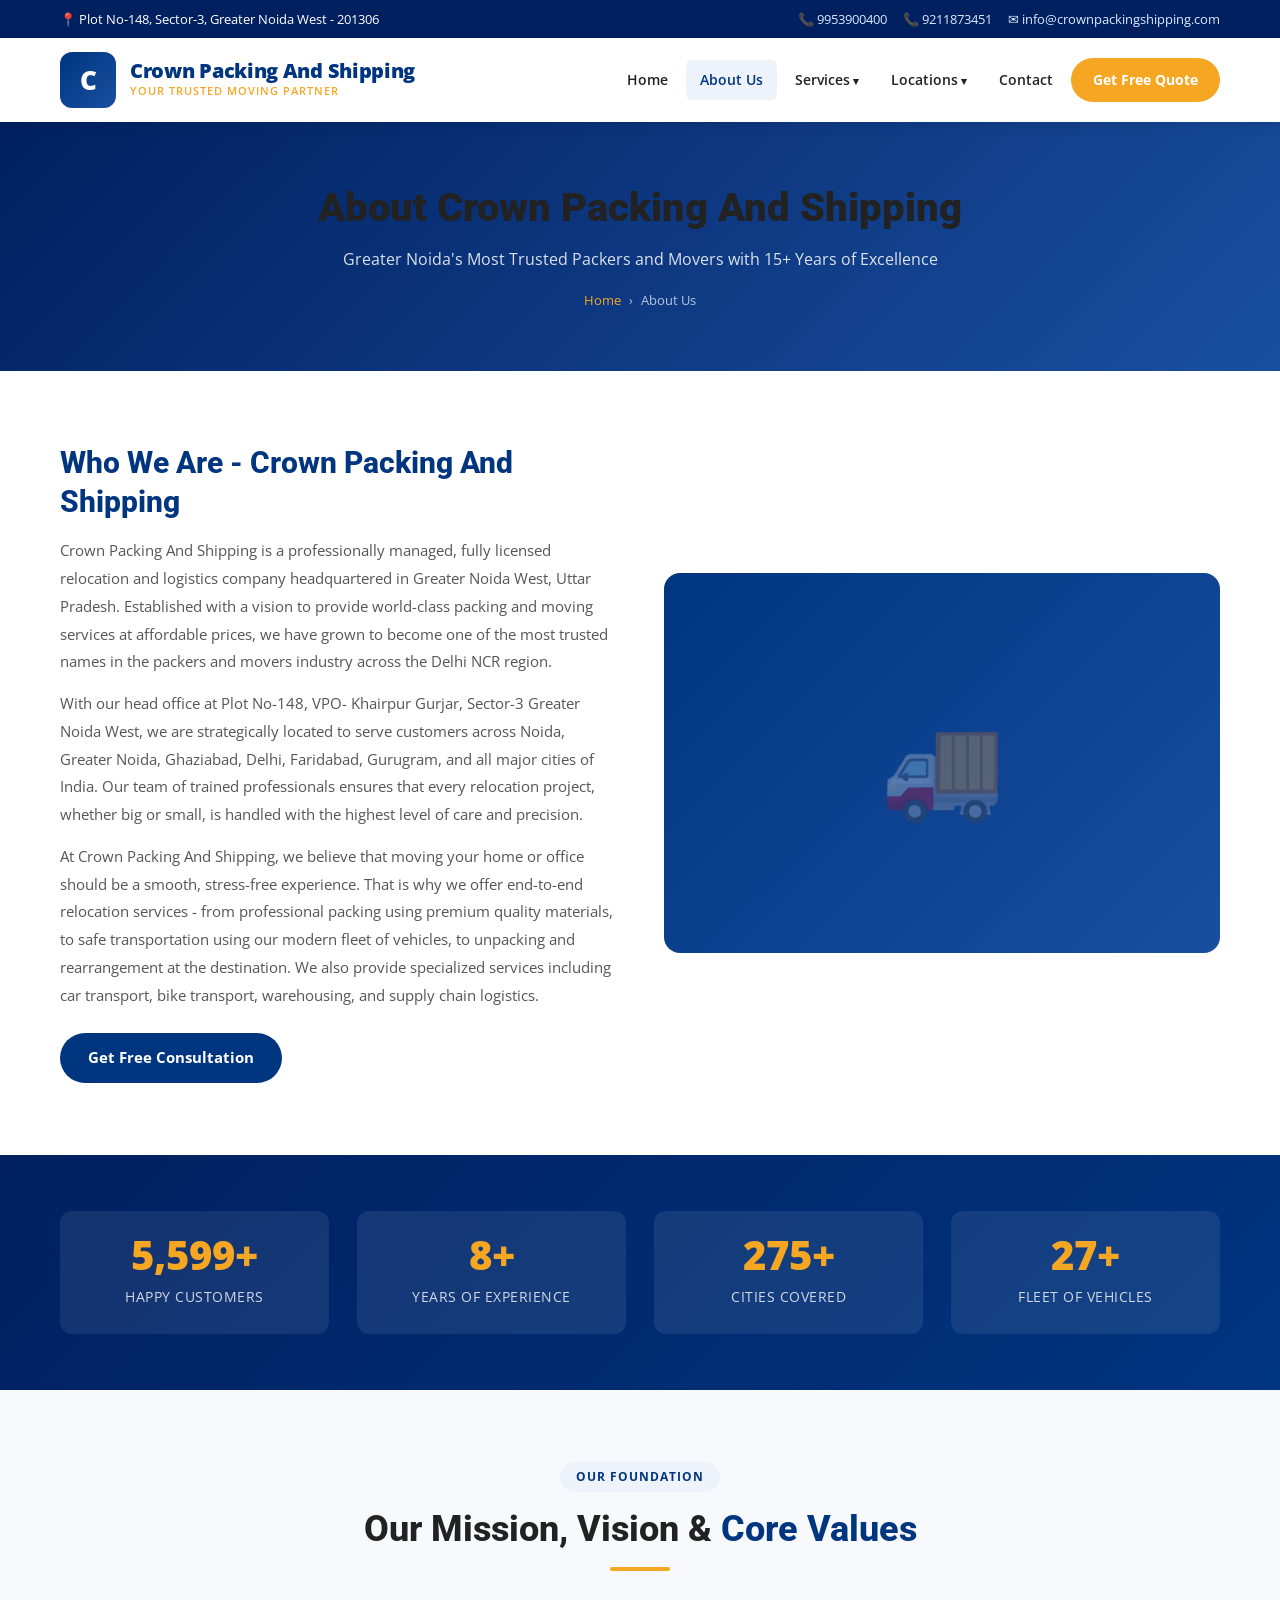
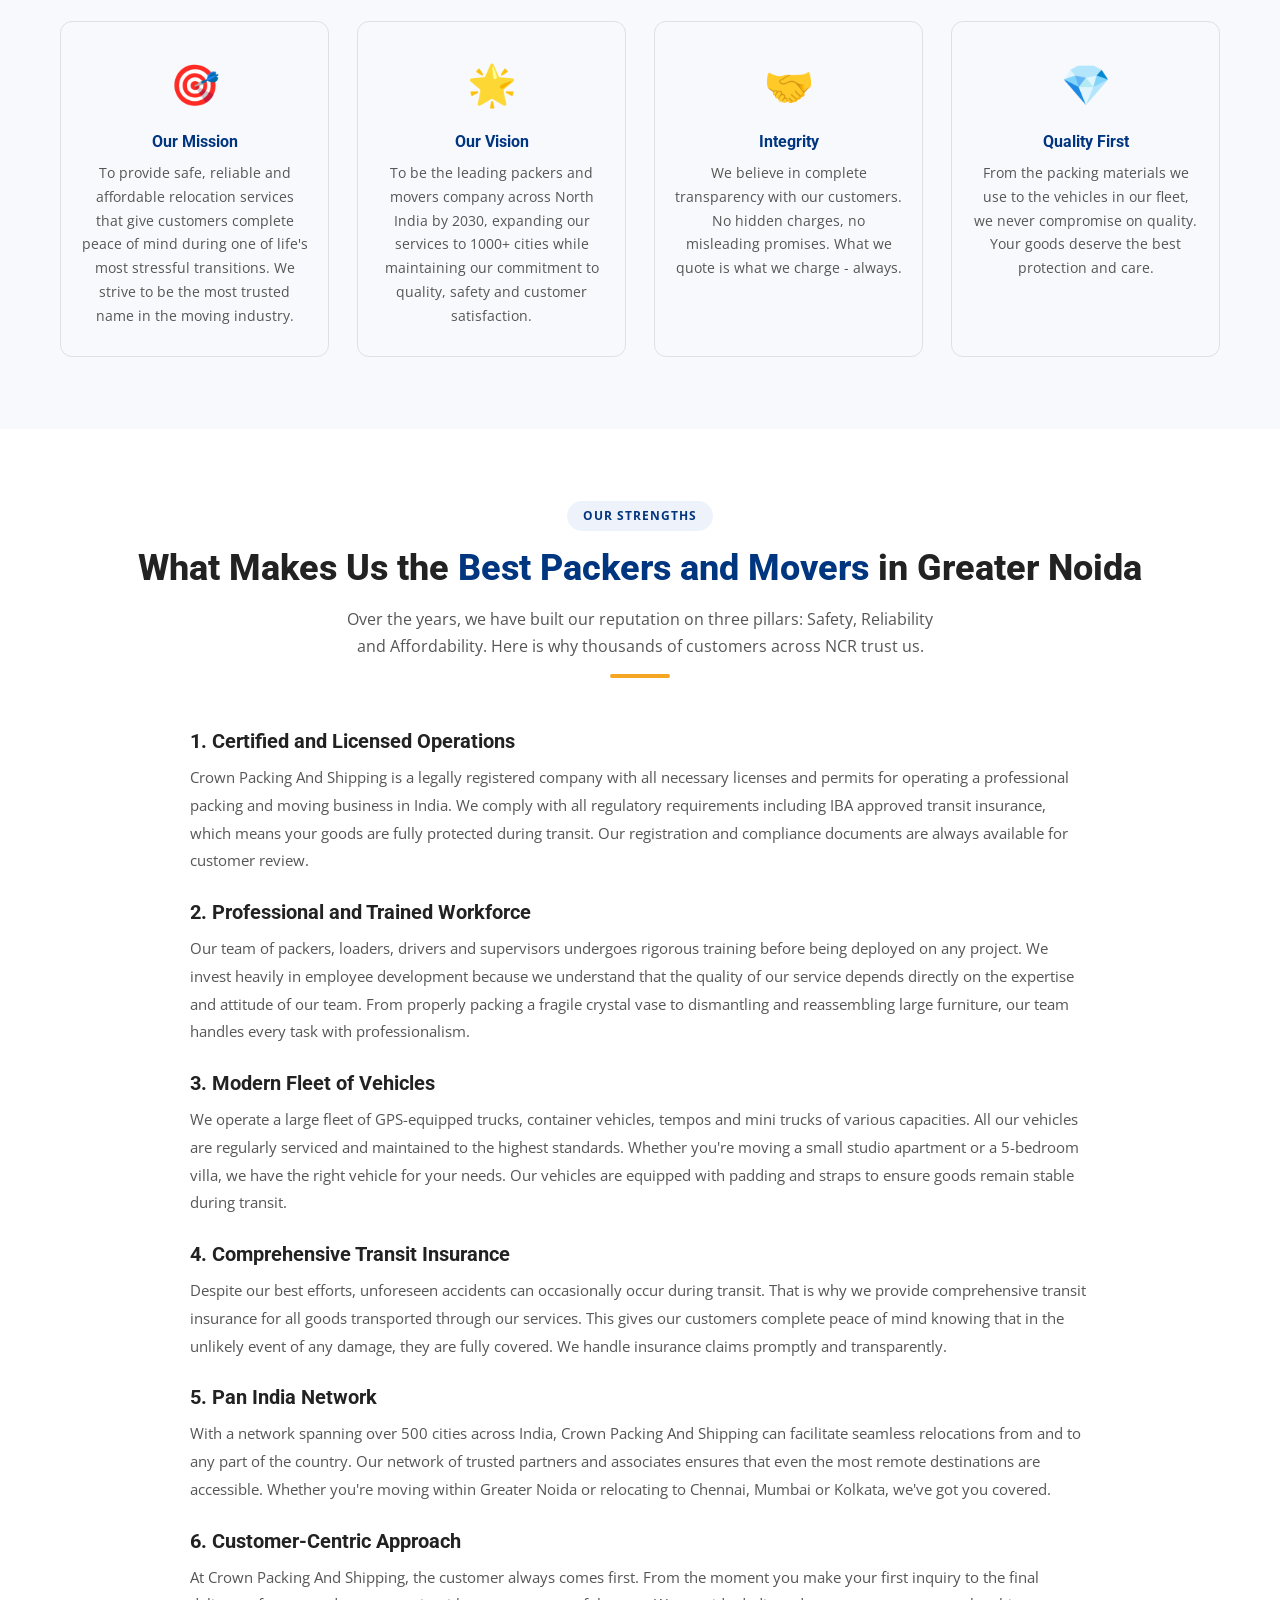
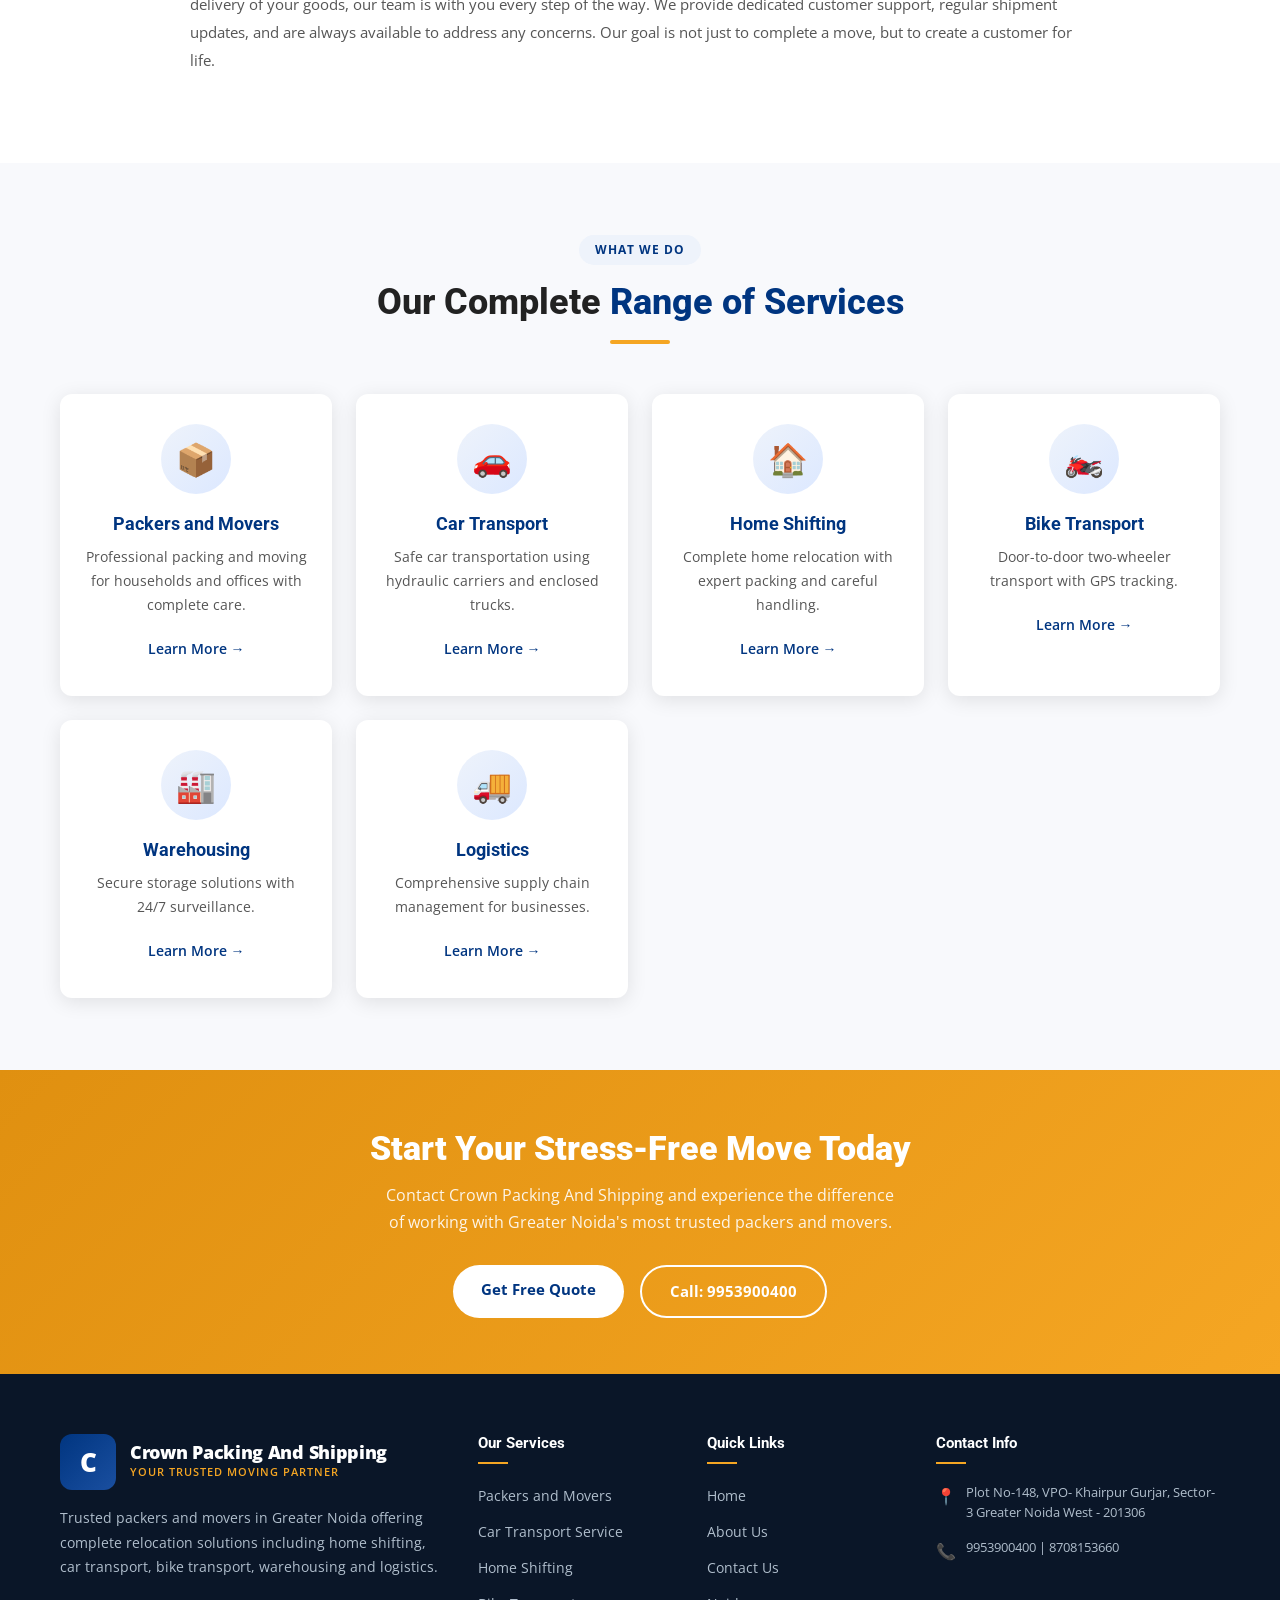
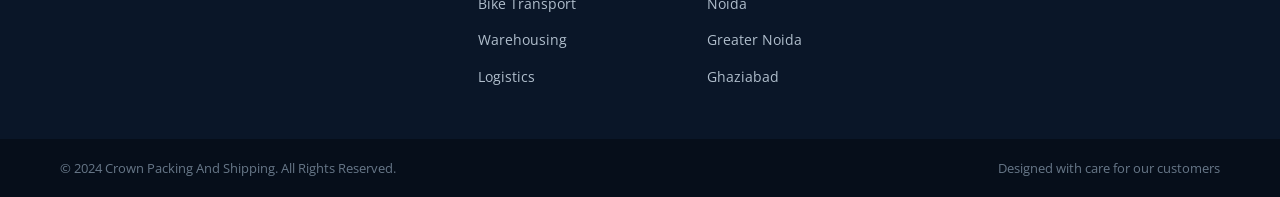
==== about.html @ 4242abc7 "Initial commit: Crown Packing And Shipping website Added complete website with 15 pages including: -" ====
<!DOCTYPE html>
<html lang="en">
<head>
  <meta charset="UTF-8">
  <meta name="viewport" content="width=device-width, initial-scale=1.0">
  <title>About Us | Crown Packing And Shipping - Trusted Packers & Movers Greater Noida</title>
  <meta name="description" content="Learn about Crown Packing And Shipping - a trusted packers and movers company based in Greater Noida West with 15+ years of experience in relocation services.">
  <meta name="keywords" content="about Crown Packing Shipping, packers movers Greater Noida, reliable movers, trusted shifting company">
  <meta name="robots" content="index, follow">
  <link rel="canonical" href="https://crownpackingshipping.com/about.html">
  <link rel="stylesheet" href="css/style.css">
</head>
<body>

  <div class="top-bar">
    <div class="container">
      <div class="top-bar-left">
        <span class="loc-icon">Plot No-148, Sector-3, Greater Noida West - 201306</span>
      </div>
      <div class="top-bar-right">
        <a href="tel:9953900400" class="phone-icon">9953900400</a>
        <a href="tel:9211873451" class="phone-icon">9211873451</a>
        <a href="mailto:info@crownpackingshipping.com" class="mail-icon">info@crownpackingshipping.com</a>
      </div>
    </div>
  </div>

  <header class="site-header">
    <div class="container">
      <div class="header-inner">
        <a href="index.html" class="logo">
          <div class="logo-icon">C</div>
          <div class="logo-text">
            <div class="company-name">Crown Packing And Shipping</div>
            <div class="tagline">Your Trusted Moving Partner</div>
          </div>
        </a>
        <nav class="main-nav" aria-label="Main Navigation">
          <ul>
            <li><a href="index.html">Home</a></li>
            <li><a href="about.html" class="active">About Us</a></li>
            <li class="has-dropdown">
              <a href="#">Services</a>
              <ul class="dropdown">
                <li><a href="services/packers-and-movers.html">Packers and Movers</a></li>
                <li><a href="services/car-transport.html">Car Transport Service</a></li>
                <li><a href="services/home-shifting.html">Home Shifting Services</a></li>
                <li><a href="services/bike-transport.html">Bike Transport Service</a></li>
                <li><a href="services/warehousing.html">Warehousing Services</a></li>
                <li><a href="services/logistics.html">Logistics Services</a></li>
              </ul>
            </li>
            <li class="has-dropdown">
              <a href="#">Locations</a>
              <ul class="dropdown">
                <li><a href="locations/packers-movers-noida.html">Packers Movers Noida</a></li>
                <li><a href="locations/packers-movers-greater-noida.html">Packers Movers Greater Noida</a></li>
                <li><a href="locations/packers-movers-noida-extension.html">Packers Movers Noida Extension</a></li>
                <li><a href="locations/packers-movers-sector-62.html">Packers Movers Sector 62</a></li>
                <li><a href="locations/packers-movers-indirapuram.html">Packers Movers Indirapuram</a></li>
                <li><a href="locations/packers-movers-ghaziabad.html">Packers Movers Ghaziabad</a></li>
              </ul>
            </li>
            <li><a href="contact.html">Contact</a></li>
            <li><a href="contact.html" class="btn-cta">Get Free Quote</a></li>
          </ul>
        </nav>
        <div class="hamburger"><span></span><span></span><span></span></div>
      </div>
    </div>
  </header>

  <div class="page-banner">
    <div class="container">
      <h1>About Crown Packing And Shipping</h1>
      <p>Greater Noida's Most Trusted Packers and Movers with 15+ Years of Excellence</p>
      <div class="breadcrumb">
        <a href="index.html">Home</a>
        <span>About Us</span>
      </div>
    </div>
  </div>

  <!-- About Intro -->
  <section style="background:#fff;">
    <div class="container">
      <div class="about-intro">
        <div class="about-text">
          <h2>Who We Are - Crown Packing And Shipping</h2>
          <p>Crown Packing And Shipping is a professionally managed, fully licensed relocation and logistics company headquartered in Greater Noida West, Uttar Pradesh. Established with a vision to provide world-class packing and moving services at affordable prices, we have grown to become one of the most trusted names in the packers and movers industry across the Delhi NCR region.</p>
          <p>With our head office at Plot No-148, VPO- Khairpur Gurjar, Sector-3 Greater Noida West, we are strategically located to serve customers across Noida, Greater Noida, Ghaziabad, Delhi, Faridabad, Gurugram, and all major cities of India. Our team of trained professionals ensures that every relocation project, whether big or small, is handled with the highest level of care and precision.</p>
          <p>At Crown Packing And Shipping, we believe that moving your home or office should be a smooth, stress-free experience. That is why we offer end-to-end relocation services - from professional packing using premium quality materials, to safe transportation using our modern fleet of vehicles, to unpacking and rearrangement at the destination. We also provide specialized services including car transport, bike transport, warehousing, and supply chain logistics.</p>
          <a href="contact.html" class="btn btn-primary" style="display:inline-block;margin-top:10px;">Get Free Consultation</a>
        </div>
        <div class="about-image">🚚</div>
      </div>
    </div>
  </section>

  <!-- Counters -->
  <div class="counters">
    <div class="container">
      <div class="counters-grid">
        <div class="counter-item">
          <span class="counter-number" data-target="10000" data-suffix="+">10000+</span>
          <span class="counter-label">Happy Customers</span>
        </div>
        <div class="counter-item">
          <span class="counter-number" data-target="15" data-suffix="+">15+</span>
          <span class="counter-label">Years of Experience</span>
        </div>
        <div class="counter-item">
          <span class="counter-number" data-target="500" data-suffix="+">500+</span>
          <span class="counter-label">Cities Covered</span>
        </div>
        <div class="counter-item">
          <span class="counter-number" data-target="50" data-suffix="+">50+</span>
          <span class="counter-label">Fleet of Vehicles</span>
        </div>
      </div>
    </div>
  </div>

  <!-- Mission, Vision, Values -->
  <section style="background:var(--bg-light);">
    <div class="container">
      <div class="section-header">
        <span class="section-tag">Our Foundation</span>
        <h2>Our Mission, Vision & <span>Core Values</span></h2>
        <div class="divider"></div>
      </div>
      <div class="why-grid">
        <div class="why-card">
          <span class="why-icon">🎯</span>
          <h3>Our Mission</h3>
          <p>To provide safe, reliable and affordable relocation services that give customers complete peace of mind during one of life's most stressful transitions. We strive to be the most trusted name in the moving industry.</p>
        </div>
        <div class="why-card">
          <span class="why-icon">🌟</span>
          <h3>Our Vision</h3>
          <p>To be the leading packers and movers company across North India by 2030, expanding our services to 1000+ cities while maintaining our commitment to quality, safety and customer satisfaction.</p>
        </div>
        <div class="why-card">
          <span class="why-icon">🤝</span>
          <h3>Integrity</h3>
          <p>We believe in complete transparency with our customers. No hidden charges, no misleading promises. What we quote is what we charge - always.</p>
        </div>
        <div class="why-card">
          <span class="why-icon">💎</span>
          <h3>Quality First</h3>
          <p>From the packing materials we use to the vehicles in our fleet, we never compromise on quality. Your goods deserve the best protection and care.</p>
        </div>
      </div>
    </div>
  </section>

  <!-- Why Choose Us -->
  <section style="background:#fff;">
    <div class="container">
      <div class="section-header">
        <span class="section-tag">Our Strengths</span>
        <h2>What Makes Us the <span>Best Packers and Movers</span> in Greater Noida</h2>
        <p>Over the years, we have built our reputation on three pillars: Safety, Reliability and Affordability. Here is why thousands of customers across NCR trust us.</p>
        <div class="divider"></div>
      </div>
      <div class="main-content" style="max-width:900px;margin:0 auto;">
        <h3>1. Certified and Licensed Operations</h3>
        <p>Crown Packing And Shipping is a legally registered company with all necessary licenses and permits for operating a professional packing and moving business in India. We comply with all regulatory requirements including IBA approved transit insurance, which means your goods are fully protected during transit. Our registration and compliance documents are always available for customer review.</p>

        <h3>2. Professional and Trained Workforce</h3>
        <p>Our team of packers, loaders, drivers and supervisors undergoes rigorous training before being deployed on any project. We invest heavily in employee development because we understand that the quality of our service depends directly on the expertise and attitude of our team. From properly packing a fragile crystal vase to dismantling and reassembling large furniture, our team handles every task with professionalism.</p>

        <h3>3. Modern Fleet of Vehicles</h3>
        <p>We operate a large fleet of GPS-equipped trucks, container vehicles, tempos and mini trucks of various capacities. All our vehicles are regularly serviced and maintained to the highest standards. Whether you're moving a small studio apartment or a 5-bedroom villa, we have the right vehicle for your needs. Our vehicles are equipped with padding and straps to ensure goods remain stable during transit.</p>

        <h3>4. Comprehensive Transit Insurance</h3>
        <p>Despite our best efforts, unforeseen accidents can occasionally occur during transit. That is why we provide comprehensive transit insurance for all goods transported through our services. This gives our customers complete peace of mind knowing that in the unlikely event of any damage, they are fully covered. We handle insurance claims promptly and transparently.</p>

        <h3>5. Pan India Network</h3>
        <p>With a network spanning over 500 cities across India, Crown Packing And Shipping can facilitate seamless relocations from and to any part of the country. Our network of trusted partners and associates ensures that even the most remote destinations are accessible. Whether you're moving within Greater Noida or relocating to Chennai, Mumbai or Kolkata, we've got you covered.</p>

        <h3>6. Customer-Centric Approach</h3>
        <p>At Crown Packing And Shipping, the customer always comes first. From the moment you make your first inquiry to the final delivery of your goods, our team is with you every step of the way. We provide dedicated customer support, regular shipment updates, and are always available to address any concerns. Our goal is not just to complete a move, but to create a customer for life.</p>
      </div>
    </div>
  </section>

  <!-- Services Overview -->
  <section class="services-section">
    <div class="container">
      <div class="section-header">
        <span class="section-tag">What We Do</span>
        <h2>Our Complete <span>Range of Services</span></h2>
        <div class="divider"></div>
      </div>
      <div class="services-grid">
        <div class="service-card">
          <div class="service-icon">📦</div>
          <h3>Packers and Movers</h3>
          <p>Professional packing and moving for households and offices with complete care.</p>
          <a href="services/packers-and-movers.html">Learn More →</a>
        </div>
        <div class="service-card">
          <div class="service-icon">🚗</div>
          <h3>Car Transport</h3>
          <p>Safe car transportation using hydraulic carriers and enclosed trucks.</p>
          <a href="services/car-transport.html">Learn More →</a>
        </div>
        <div class="service-card">
          <div class="service-icon">🏠</div>
          <h3>Home Shifting</h3>
          <p>Complete home relocation with expert packing and careful handling.</p>
          <a href="services/home-shifting.html">Learn More →</a>
        </div>
        <div class="service-card">
          <div class="service-icon">🏍️</div>
          <h3>Bike Transport</h3>
          <p>Door-to-door two-wheeler transport with GPS tracking.</p>
          <a href="services/bike-transport.html">Learn More →</a>
        </div>
        <div class="service-card">
          <div class="service-icon">🏭</div>
          <h3>Warehousing</h3>
          <p>Secure storage solutions with 24/7 surveillance.</p>
          <a href="services/warehousing.html">Learn More →</a>
        </div>
        <div class="service-card">
          <div class="service-icon">🚚</div>
          <h3>Logistics</h3>
          <p>Comprehensive supply chain management for businesses.</p>
          <a href="services/logistics.html">Learn More →</a>
        </div>
      </div>
    </div>
  </section>

  <div class="cta-banner">
    <div class="container">
      <h2>Start Your Stress-Free Move Today</h2>
      <p>Contact Crown Packing And Shipping and experience the difference of working with Greater Noida's most trusted packers and movers.</p>
      <div style="display:flex;gap:16px;justify-content:center;flex-wrap:wrap;">
        <a href="contact.html" class="btn btn-white">Get Free Quote</a>
        <a href="tel:9953900400" class="btn btn-outline" style="color:#fff;border-color:#fff;">Call: 9953900400</a>
      </div>
    </div>
  </div>

  <footer class="site-footer">
    <div class="footer-top">
      <div class="container">
        <div class="footer-grid">
          <div class="footer-brand">
            <div class="logo">
              <div class="logo-icon">C</div>
              <div class="logo-text">
                <div class="company-name">Crown Packing And Shipping</div>
                <div class="tagline">Your Trusted Moving Partner</div>
              </div>
            </div>
            <p>Trusted packers and movers in Greater Noida offering complete relocation solutions including home shifting, car transport, bike transport, warehousing and logistics.</p>
          </div>
          <div class="footer-col">
            <h4>Our Services</h4>
            <ul>
              <li><a href="services/packers-and-movers.html">Packers and Movers</a></li>
              <li><a href="services/car-transport.html">Car Transport Service</a></li>
              <li><a href="services/home-shifting.html">Home Shifting</a></li>
              <li><a href="services/bike-transport.html">Bike Transport</a></li>
              <li><a href="services/warehousing.html">Warehousing</a></li>
              <li><a href="services/logistics.html">Logistics</a></li>
            </ul>
          </div>
          <div class="footer-col">
            <h4>Quick Links</h4>
            <ul>
              <li><a href="index.html">Home</a></li>
              <li><a href="about.html">About Us</a></li>
              <li><a href="contact.html">Contact Us</a></li>
              <li><a href="locations/packers-movers-noida.html">Noida</a></li>
              <li><a href="locations/packers-movers-greater-noida.html">Greater Noida</a></li>
              <li><a href="locations/packers-movers-ghaziabad.html">Ghaziabad</a></li>
            </ul>
          </div>
          <div class="footer-col">
            <h4>Contact Info</h4>
            <div class="footer-contact-item">
              <span class="fci-icon">📍</span>
              <span>Plot No-148, VPO- Khairpur Gurjar, Sector-3 Greater Noida West - 201306</span>
            </div>
            <div class="footer-contact-item">
              <span class="fci-icon">📞</span>
              <span><a href="tel:9953900400" style="color:#b0becc;">9953900400</a> | <a href="tel:8708153660" style="color:#b0becc;">8708153660</a></span>
            </div>
          </div>
        </div>
      </div>
    </div>
    <div class="footer-bottom">
      <div class="container">
        <p>&copy; 2024 Crown Packing And Shipping. All Rights Reserved.</p>
        <p>Designed with care for our customers</p>
      </div>
    </div>
  </footer>

  <button id="backToTop" style="display:none;position:fixed;bottom:28px;right:28px;width:44px;height:44px;background:var(--primary);color:#fff;border:none;border-radius:50%;cursor:pointer;font-size:20px;align-items:center;justify-content:center;box-shadow:0 4px 14px rgba(0,53,128,0.4);z-index:999;">↑</button>
  <script src="js/main.js"></script>
</body>
</html>
---- css/style.css ----
/* =============================================
   Crown Packing And Shipping - Main Stylesheet
   ============================================= */

/* --- Google Fonts Import --- */
@import url('https://fonts.googleapis.com/css2?family=Roboto:wght@300;400;500;700;900&family=Open+Sans:wght@400;600;700&display=swap');

/* --- CSS Variables --- */
:root {
  --primary: #003580;
  --primary-dark: #002060;
  --primary-light: #1a4fa0;
  --secondary: #f5a623;
  --secondary-dark: #e09010;
  --text-dark: #222222;
  --text-medium: #555555;
  --text-light: #777777;
  --bg-light: #f8f9fc;
  --bg-white: #ffffff;
  --border-color: #e0e0e0;
  --shadow: 0 4px 20px rgba(0,0,0,0.10);
  --shadow-hover: 0 8px 30px rgba(0,0,0,0.18);
  --radius: 8px;
  --transition: all 0.3s ease;
}

/* --- Reset & Base --- */
*, *::before, *::after { box-sizing: border-box; margin: 0; padding: 0; }
html { scroll-behavior: smooth; font-size: 16px; }
body { font-family: 'Open Sans', sans-serif; color: var(--text-dark); background: #fff; line-height: 1.7; }
a { text-decoration: none; color: inherit; transition: var(--transition); }
ul, ol { list-style: none; }
img { max-width: 100%; height: auto; display: block; }
h1,h2,h3,h4,h5,h6 { font-family: 'Roboto', sans-serif; line-height: 1.3; color: var(--text-dark); }

/* --- Top Bar --- */
.top-bar {
  background: var(--primary-dark);
  color: #fff;
  padding: 8px 0;
  font-size: 13px;
}
.top-bar .container { display: flex; justify-content: space-between; align-items: center; flex-wrap: wrap; gap: 8px; }
.top-bar-left { display: flex; gap: 20px; align-items: center; }
.top-bar-right { display: flex; gap: 16px; align-items: center; }
.top-bar a { color: #dce8ff; }
.top-bar a:hover { color: var(--secondary); }
.top-bar .phone-icon::before { content: "📞 "; }
.top-bar .mail-icon::before { content: "✉ "; }
.top-bar .loc-icon::before { content: "📍 "; }

/* --- Container --- */
.container { width: 100%; max-width: 1200px; margin: 0 auto; padding: 0 20px; }

/* --- Header --- */
.site-header {
  background: var(--bg-white);
  box-shadow: 0 2px 12px rgba(0,0,0,0.10);
  position: sticky;
  top: 0;
  z-index: 1000;
}
.header-inner { display: flex; align-items: center; justify-content: space-between; padding: 14px 0; gap: 20px; }
.logo { display: flex; align-items: center; gap: 14px; }
.logo-icon {
  width: 56px; height: 56px;
  background: linear-gradient(135deg, var(--primary), var(--primary-light));
  border-radius: 12px;
  display: flex; align-items: center; justify-content: center;
  font-size: 26px; color: #fff; font-weight: 900;
  flex-shrink: 0;
}
.logo-text .company-name { font-size: 20px; font-weight: 900; color: var(--primary); line-height: 1.1; letter-spacing: -0.3px; }
.logo-text .tagline { font-size: 11px; color: var(--secondary); font-weight: 600; letter-spacing: 1px; text-transform: uppercase; }

/* --- Navigation --- */
.main-nav ul { display: flex; gap: 4px; align-items: center; }
.main-nav a { display: block; padding: 8px 14px; font-size: 14px; font-weight: 600; color: var(--text-dark); border-radius: 6px; white-space: nowrap; }
.main-nav a:hover, .main-nav a.active { color: var(--primary); background: #eef3fb; }
.main-nav .has-dropdown { position: relative; }
.main-nav .has-dropdown > a::after { content: " ▾"; font-size: 11px; }
.dropdown {
  position: absolute; top: calc(100% + 8px); left: 0;
  background: #fff; min-width: 220px;
  box-shadow: var(--shadow); border-radius: var(--radius);
  border-top: 3px solid var(--primary);
  opacity: 0; visibility: hidden; transform: translateY(6px);
  transition: var(--transition); z-index: 100;
}
.has-dropdown:hover .dropdown { opacity: 1; visibility: visible; transform: translateY(0); }
.dropdown li a { display: block; padding: 10px 18px; font-size: 13px; border-radius: 0; border-bottom: 1px solid #f0f0f0; }
.dropdown li:last-child a { border-bottom: none; }
.dropdown li a:hover { background: #eef3fb; color: var(--primary); padding-left: 24px; }

/* --- CTA Button in Header --- */
.btn-cta { background: var(--secondary); color: #fff !important; padding: 10px 22px !important; border-radius: 30px !important; font-weight: 700 !important; font-size: 14px !important; white-space: nowrap; }
.btn-cta:hover { background: var(--secondary-dark) !important; transform: translateY(-1px); box-shadow: 0 4px 12px rgba(245,166,35,0.4); }

/* --- Hamburger --- */
.hamburger { display: none; flex-direction: column; gap: 5px; cursor: pointer; padding: 6px; }
.hamburger span { display: block; width: 24px; height: 2px; background: var(--primary); border-radius: 2px; transition: var(--transition); }
.hamburger.active span:nth-child(1) { transform: rotate(45deg) translate(5px, 5px); }
.hamburger.active span:nth-child(2) { opacity: 0; }
.hamburger.active span:nth-child(3) { transform: rotate(-45deg) translate(5px, -5px); }

/* --- Buttons --- */
.btn { display: inline-block; padding: 12px 28px; border-radius: 30px; font-weight: 700; font-size: 15px; cursor: pointer; transition: var(--transition); border: none; text-align: center; }
.btn-primary { background: var(--primary); color: #fff; }
.btn-primary:hover { background: var(--primary-dark); transform: translateY(-2px); box-shadow: 0 6px 20px rgba(0,53,128,0.35); }
.btn-secondary { background: var(--secondary); color: #fff; }
.btn-secondary:hover { background: var(--secondary-dark); transform: translateY(-2px); box-shadow: 0 6px 20px rgba(245,166,35,0.4); }
.btn-outline { background: transparent; color: var(--primary); border: 2px solid var(--primary); }
.btn-outline:hover { background: var(--primary); color: #fff; }
.btn-white { background: #fff; color: var(--primary); }
.btn-white:hover { background: var(--secondary); color: #fff; }

/* --- Hero Banner --- */
.hero {
  background: linear-gradient(135deg, var(--primary-dark) 0%, var(--primary) 50%, var(--primary-light) 100%);
  color: #fff; padding: 80px 0;
  position: relative; overflow: hidden;
}
.hero::before {
  content: '';
  position: absolute; inset: 0;
  background: url("data:image/svg+xml,%3Csvg width='60' height='60' viewBox='0 0 60 60' xmlns='http://www.w3.org/2000/svg'%3E%3Cg fill='none' fill-rule='evenodd'%3E%3Cg fill='%23ffffff' fill-opacity='0.04'%3E%3Cpath d='M36 34v-4h-2v4h-4v2h4v4h2v-4h4v-2h-4zm0-30V0h-2v4h-4v2h4v4h2V6h4V4h-4zM6 34v-4H4v4H0v2h4v4h2v-4h4v-2H6zM6 4V0H4v4H0v2h4v4h2V6h4V4H6z'/%3E%3C/g%3E%3C/g%3E%3C/svg%3E");
}
.hero-content { max-width: 660px; position: relative; z-index: 1; }
.hero-badge { display: inline-block; background: rgba(245,166,35,0.2); border: 1px solid var(--secondary); color: var(--secondary); padding: 5px 16px; border-radius: 30px; font-size: 12px; font-weight: 700; letter-spacing: 1px; text-transform: uppercase; margin-bottom: 20px; }
.hero h1 { font-size: clamp(28px, 4vw, 50px); font-weight: 900; line-height: 1.15; margin-bottom: 18px; }
.hero h1 span { color: var(--secondary); }
.hero p { font-size: 17px; color: rgba(255,255,255,0.88); margin-bottom: 30px; line-height: 1.75; }
.hero-btns { display: flex; gap: 14px; flex-wrap: wrap; margin-bottom: 36px; }
.hero-stats { display: flex; gap: 36px; flex-wrap: wrap; }
.stat-item { text-align: center; }
.stat-number { font-size: 28px; font-weight: 900; color: var(--secondary); display: block; line-height: 1; }
.stat-label { font-size: 12px; color: rgba(255,255,255,0.7); text-transform: uppercase; letter-spacing: 0.5px; }

/* --- Page Banner (Inner Pages) --- */
.page-banner {
  background: linear-gradient(135deg, var(--primary-dark), var(--primary-light));
  color: #fff; padding: 60px 0;
  text-align: center;
}
.page-banner h1 { font-size: clamp(24px, 3.5vw, 40px); font-weight: 900; margin-bottom: 12px; }
.page-banner p { font-size: 16px; color: rgba(255,255,255,0.85); max-width: 600px; margin: 0 auto 16px; }
.breadcrumb { display: flex; justify-content: center; gap: 8px; font-size: 13px; color: rgba(255,255,255,0.7); flex-wrap: wrap; }
.breadcrumb a { color: var(--secondary); }
.breadcrumb span::before { content: "›"; margin-right: 8px; }

/* --- Section Styles --- */
section { padding: 72px 0; }
.section-header { text-align: center; margin-bottom: 50px; }
.section-tag { display: inline-block; background: #eef3fb; color: var(--primary); padding: 5px 16px; border-radius: 30px; font-size: 12px; font-weight: 700; letter-spacing: 1px; text-transform: uppercase; margin-bottom: 14px; }
.section-header h2 { font-size: clamp(22px, 3vw, 36px); font-weight: 800; color: var(--text-dark); margin-bottom: 14px; }
.section-header h2 span { color: var(--primary); }
.section-header p { font-size: 16px; color: var(--text-medium); max-width: 600px; margin: 0 auto; }
.divider { width: 60px; height: 4px; background: var(--secondary); border-radius: 2px; margin: 14px auto 0; }

/* --- Services Grid --- */
.services-section { background: var(--bg-light); }
.services-grid { display: grid; grid-template-columns: repeat(auto-fit, minmax(260px, 1fr)); gap: 24px; }
.service-card {
  background: #fff; border-radius: 12px; padding: 30px 24px;
  box-shadow: var(--shadow); transition: var(--transition);
  border-bottom: 4px solid transparent;
  text-align: center;
}
.service-card:hover { transform: translateY(-6px); box-shadow: var(--shadow-hover); border-bottom-color: var(--secondary); }
.service-icon { width: 70px; height: 70px; background: linear-gradient(135deg, #eef3fb, #dce8ff); border-radius: 50%; display: flex; align-items: center; justify-content: center; font-size: 32px; margin: 0 auto 18px; transition: var(--transition); }
.service-card:hover .service-icon { background: linear-gradient(135deg, var(--primary), var(--primary-light)); }
.service-card h3 { font-size: 18px; font-weight: 700; margin-bottom: 10px; color: var(--primary); }
.service-card p { font-size: 14px; color: var(--text-medium); margin-bottom: 18px; }
.service-card a { color: var(--primary); font-weight: 600; font-size: 14px; }
.service-card a:hover { color: var(--secondary); }

/* --- Why Choose Us --- */
.why-us { background: #fff; }
.why-grid { display: grid; grid-template-columns: repeat(auto-fit, minmax(220px, 1fr)); gap: 28px; }
.why-card { text-align: center; padding: 28px 20px; border-radius: 12px; border: 1px solid var(--border-color); transition: var(--transition); }
.why-card:hover { border-color: var(--primary); box-shadow: var(--shadow); }
.why-icon { font-size: 40px; margin-bottom: 14px; display: block; }
.why-card h3 { font-size: 16px; font-weight: 700; margin-bottom: 8px; color: var(--primary); }
.why-card p { font-size: 14px; color: var(--text-medium); }

/* --- Process Section --- */
.process-section { background: linear-gradient(135deg, var(--primary-dark), var(--primary)); color: #fff; }
.process-section .section-header h2 { color: #fff; }
.process-section .section-header p { color: rgba(255,255,255,0.8); }
.process-section .section-tag { background: rgba(255,255,255,0.15); color: #fff; }
.process-grid { display: grid; grid-template-columns: repeat(auto-fit, minmax(200px, 1fr)); gap: 28px; }
.process-step { text-align: center; padding: 28px 20px; background: rgba(255,255,255,0.08); border-radius: 12px; }
.step-number { width: 50px; height: 50px; background: var(--secondary); color: #fff; border-radius: 50%; display: flex; align-items: center; justify-content: center; font-size: 20px; font-weight: 900; margin: 0 auto 16px; }
.process-step h3 { font-size: 16px; font-weight: 700; margin-bottom: 8px; color: #fff; }
.process-step p { font-size: 13px; color: rgba(255,255,255,0.75); }

/* --- Testimonials --- */
.testimonials { background: var(--bg-light); }
.testimonials-grid { display: grid; grid-template-columns: repeat(auto-fit, minmax(280px, 1fr)); gap: 24px; }
.testimonial-card { background: #fff; border-radius: 12px; padding: 28px 24px; box-shadow: var(--shadow); }
.stars { color: var(--secondary); font-size: 18px; margin-bottom: 12px; }
.testimonial-card p { font-size: 14px; color: var(--text-medium); font-style: italic; margin-bottom: 18px; line-height: 1.75; }
.testimonial-author { display: flex; align-items: center; gap: 12px; }
.author-avatar { width: 44px; height: 44px; background: linear-gradient(135deg, var(--primary), var(--primary-light)); border-radius: 50%; display: flex; align-items: center; justify-content: center; color: #fff; font-weight: 700; font-size: 16px; flex-shrink: 0; }
.author-name { font-weight: 700; font-size: 14px; }
.author-location { font-size: 12px; color: var(--text-light); }

/* --- Contact Form --- */
.contact-section { background: var(--bg-light); }
.contact-grid { display: grid; grid-template-columns: 1fr 1fr; gap: 40px; align-items: start; }
.contact-info h2 { font-size: 28px; font-weight: 800; margin-bottom: 16px; color: var(--primary); }
.contact-info p { font-size: 15px; color: var(--text-medium); margin-bottom: 28px; line-height: 1.75; }
.info-item { display: flex; gap: 14px; margin-bottom: 22px; align-items: flex-start; }
.info-icon { width: 44px; height: 44px; background: linear-gradient(135deg, var(--primary), var(--primary-light)); border-radius: 10px; display: flex; align-items: center; justify-content: center; font-size: 18px; flex-shrink: 0; color: #fff; }
.info-text strong { display: block; font-size: 14px; font-weight: 700; color: var(--text-dark); margin-bottom: 3px; }
.info-text span { font-size: 14px; color: var(--text-medium); }
.contact-form { background: #fff; padding: 36px; border-radius: 12px; box-shadow: var(--shadow); }
.contact-form h3 { font-size: 22px; font-weight: 800; color: var(--primary); margin-bottom: 8px; }
.contact-form .subtitle { font-size: 14px; color: var(--text-medium); margin-bottom: 24px; }
.form-row { display: grid; grid-template-columns: 1fr 1fr; gap: 16px; }
.form-group { margin-bottom: 16px; }
.form-group label { display: block; font-size: 13px; font-weight: 600; color: var(--text-dark); margin-bottom: 6px; }
.form-group input, .form-group select, .form-group textarea {
  width: 100%; padding: 11px 14px; border: 1.5px solid var(--border-color);
  border-radius: 8px; font-size: 14px; font-family: inherit;
  transition: var(--transition); background: #fff;
}
.form-group input:focus, .form-group select:focus, .form-group textarea:focus {
  outline: none; border-color: var(--primary); box-shadow: 0 0 0 3px rgba(0,53,128,0.1);
}
.form-group textarea { resize: vertical; min-height: 100px; }
.form-submit { width: 100%; padding: 14px; font-size: 16px; font-weight: 700; }
.success-msg { display: none; background: #d4edda; color: #155724; padding: 12px 16px; border-radius: 8px; margin-top: 12px; font-size: 14px; font-weight: 600; }

/* --- CTA Banner --- */
.cta-banner { background: linear-gradient(135deg, var(--secondary-dark), var(--secondary)); padding: 56px 0; text-align: center; }
.cta-banner h2 { font-size: clamp(22px, 3vw, 34px); font-weight: 900; color: #fff; margin-bottom: 12px; }
.cta-banner p { font-size: 16px; color: rgba(255,255,255,0.9); max-width: 520px; margin: 0 auto 28px; }
.cta-banner .btn-white:hover { background: var(--primary); }

/* --- Location Cards --- */
.locations-grid { display: grid; grid-template-columns: repeat(auto-fit, minmax(240px, 1fr)); gap: 20px; }
.location-card { background: #fff; border-radius: 10px; padding: 24px 20px; box-shadow: var(--shadow); border-left: 4px solid var(--primary); transition: var(--transition); }
.location-card:hover { transform: translateY(-4px); box-shadow: var(--shadow-hover); border-left-color: var(--secondary); }
.location-card h3 { font-size: 15px; font-weight: 700; color: var(--primary); margin-bottom: 8px; }
.location-card p { font-size: 13px; color: var(--text-medium); margin-bottom: 12px; }
.location-card a { font-size: 13px; font-weight: 600; color: var(--primary); }
.location-card a:hover { color: var(--secondary); }

/* --- Page Content Area --- */
.page-content { padding: 56px 0; }
.content-wrap { display: grid; grid-template-columns: 1fr 340px; gap: 40px; align-items: start; }
.main-content h2 { font-size: 26px; font-weight: 800; color: var(--primary); margin: 32px 0 14px; }
.main-content h2:first-child { margin-top: 0; }
.main-content h3 { font-size: 20px; font-weight: 700; color: var(--text-dark); margin: 24px 0 10px; }
.main-content h4 { font-size: 17px; font-weight: 700; color: var(--primary); margin: 18px 0 8px; }
.main-content p { font-size: 15px; color: var(--text-medium); margin-bottom: 16px; line-height: 1.85; }
.main-content ul { margin: 12px 0 18px 0; }
.main-content ul li { font-size: 15px; color: var(--text-medium); padding: 5px 0 5px 24px; position: relative; }
.main-content ul li::before { content: "✓"; position: absolute; left: 0; color: var(--secondary); font-weight: 700; }
.sidebar { position: sticky; top: 90px; }
.sidebar-card { background: #fff; border-radius: 12px; padding: 28px; box-shadow: var(--shadow); margin-bottom: 24px; }
.sidebar-card h3 { font-size: 18px; font-weight: 800; color: var(--primary); margin-bottom: 18px; padding-bottom: 12px; border-bottom: 2px solid var(--border-color); }
.sidebar-services li { padding: 8px 0; border-bottom: 1px solid #f0f0f0; }
.sidebar-services li:last-child { border-bottom: none; }
.sidebar-services a { font-size: 14px; color: var(--text-medium); font-weight: 600; display: flex; justify-content: space-between; align-items: center; }
.sidebar-services a:hover { color: var(--primary); }
.sidebar-services a::after { content: "→"; color: var(--secondary); }
.sidebar-contact { background: linear-gradient(135deg, var(--primary-dark), var(--primary)); color: #fff; }
.sidebar-contact h3 { color: #fff; border-bottom-color: rgba(255,255,255,0.2); }
.sidebar-phone { display: flex; align-items: center; gap: 10px; margin-bottom: 12px; }
.sidebar-phone span { font-size: 15px; font-weight: 700; color: var(--secondary); }
.sidebar-phone a { font-size: 17px; font-weight: 800; color: #fff; }

/* --- Features List --- */
.features-list { display: grid; grid-template-columns: 1fr 1fr; gap: 14px; margin: 20px 0; }
.feature-item { display: flex; gap: 10px; align-items: flex-start; padding: 14px; background: var(--bg-light); border-radius: 8px; }
.feature-item .fi-icon { font-size: 22px; flex-shrink: 0; margin-top: 2px; }
.feature-item h4 { font-size: 14px; font-weight: 700; margin-bottom: 4px; color: var(--text-dark); }
.feature-item p { font-size: 13px; color: var(--text-medium); margin: 0; }

/* --- Footer --- */
.site-footer { background: #0a1628; color: #b0becc; }
.footer-top { padding: 60px 0 40px; }
.footer-grid { display: grid; grid-template-columns: 2fr 1fr 1fr 1.5fr; gap: 40px; }
.footer-brand .logo-text .company-name { color: #fff; font-size: 18px; }
.footer-brand .logo-text .tagline { color: var(--secondary); }
.footer-brand p { font-size: 14px; margin: 16px 0 20px; line-height: 1.75; }
.footer-col h4 { font-size: 15px; font-weight: 700; color: #fff; margin-bottom: 18px; position: relative; padding-bottom: 10px; }
.footer-col h4::after { content: ''; position: absolute; bottom: 0; left: 0; width: 30px; height: 2px; background: var(--secondary); }
.footer-col ul li { margin-bottom: 9px; }
.footer-col ul a { font-size: 14px; color: #b0becc; }
.footer-col ul a:hover { color: var(--secondary); padding-left: 4px; }
.footer-contact-item { display: flex; gap: 10px; margin-bottom: 14px; align-items: flex-start; }
.footer-contact-item .fci-icon { font-size: 16px; flex-shrink: 0; margin-top: 2px; color: var(--secondary); }
.footer-contact-item span { font-size: 13px; line-height: 1.6; }
.footer-bottom { background: #060e1a; padding: 18px 0; }
.footer-bottom .container { display: flex; justify-content: space-between; align-items: center; flex-wrap: wrap; gap: 10px; }
.footer-bottom p { font-size: 13px; color: #677788; }
.footer-bottom a { color: var(--secondary); }

/* --- Map Embed --- */
.map-section { padding: 0; }
.map-section iframe { width: 100%; height: 400px; border: none; display: block; }

/* --- About Page --- */
.about-intro { display: grid; grid-template-columns: 1fr 1fr; gap: 48px; align-items: center; }
.about-text h2 { font-size: 30px; font-weight: 800; color: var(--primary); margin-bottom: 16px; }
.about-text p { font-size: 15px; color: var(--text-medium); margin-bottom: 14px; line-height: 1.85; }
.about-image { background: linear-gradient(135deg, var(--primary), var(--primary-light)); border-radius: 16px; height: 380px; display: flex; align-items: center; justify-content: center; color: rgba(255,255,255,0.3); font-size: 100px; }
.team-grid { display: grid; grid-template-columns: repeat(auto-fit, minmax(200px, 1fr)); gap: 24px; }
.team-card { text-align: center; padding: 28px 20px; background: #fff; border-radius: 12px; box-shadow: var(--shadow); }
.team-avatar { width: 80px; height: 80px; background: linear-gradient(135deg, var(--primary), var(--primary-light)); border-radius: 50%; margin: 0 auto 14px; display: flex; align-items: center; justify-content: center; font-size: 30px; }
.team-card h3 { font-size: 16px; font-weight: 700; color: var(--text-dark); margin-bottom: 4px; }
.team-card p { font-size: 13px; color: var(--text-light); }

/* --- Counters --- */
.counters { background: linear-gradient(135deg, var(--primary-dark), var(--primary)); padding: 56px 0; }
.counters-grid { display: grid; grid-template-columns: repeat(4, 1fr); gap: 28px; }
.counter-item { text-align: center; padding: 24px; background: rgba(255,255,255,0.08); border-radius: 12px; }
.counter-number { font-size: 40px; font-weight: 900; color: var(--secondary); display: block; line-height: 1; margin-bottom: 8px; }
.counter-label { font-size: 14px; color: rgba(255,255,255,0.8); text-transform: uppercase; letter-spacing: 0.5px; }

/* --- Responsive --- */
@media (max-width: 1024px) {
  .footer-grid { grid-template-columns: 1fr 1fr; }
  .content-wrap { grid-template-columns: 1fr; }
  .sidebar { position: static; }
  .counters-grid { grid-template-columns: repeat(2, 1fr); }
  .about-intro { grid-template-columns: 1fr; }
  .about-image { height: 260px; }
}
@media (max-width: 768px) {
  .top-bar .container { justify-content: center; }
  .top-bar-left { display: none; }
  .main-nav { display: none; position: fixed; inset: 0; background: rgba(0,0,0,0.5); z-index: 999; }
  .main-nav.open { display: flex; align-items: flex-start; }
  .main-nav ul { flex-direction: column; background: #fff; width: 280px; height: 100vh; overflow-y: auto; padding: 80px 0 30px; gap: 0; }
  .main-nav a { padding: 14px 24px; border-radius: 0; border-bottom: 1px solid #f0f0f0; }
  .main-nav .has-dropdown > a::after { float: right; }
  .dropdown { position: static; opacity: 1; visibility: visible; transform: none; box-shadow: none; border: none; background: #f8f9fc; }
  .hamburger { display: flex; }
  .hero { padding: 56px 0; }
  .hero-stats { gap: 24px; }
  .contact-grid { grid-template-columns: 1fr; }
  .form-row { grid-template-columns: 1fr; }
  .footer-grid { grid-template-columns: 1fr; }
  .counters-grid { grid-template-columns: repeat(2, 1fr); }
  .features-list { grid-template-columns: 1fr; }
  section { padding: 50px 0; }
}
@media (max-width: 480px) {
  .hero-btns { flex-direction: column; }
  .counters-grid { grid-template-columns: 1fr 1fr; gap: 14px; }
  .counter-number { font-size: 30px; }
  .services-grid, .why-grid { grid-template-columns: 1fr; }
  .process-grid { grid-template-columns: 1fr 1fr; }
}
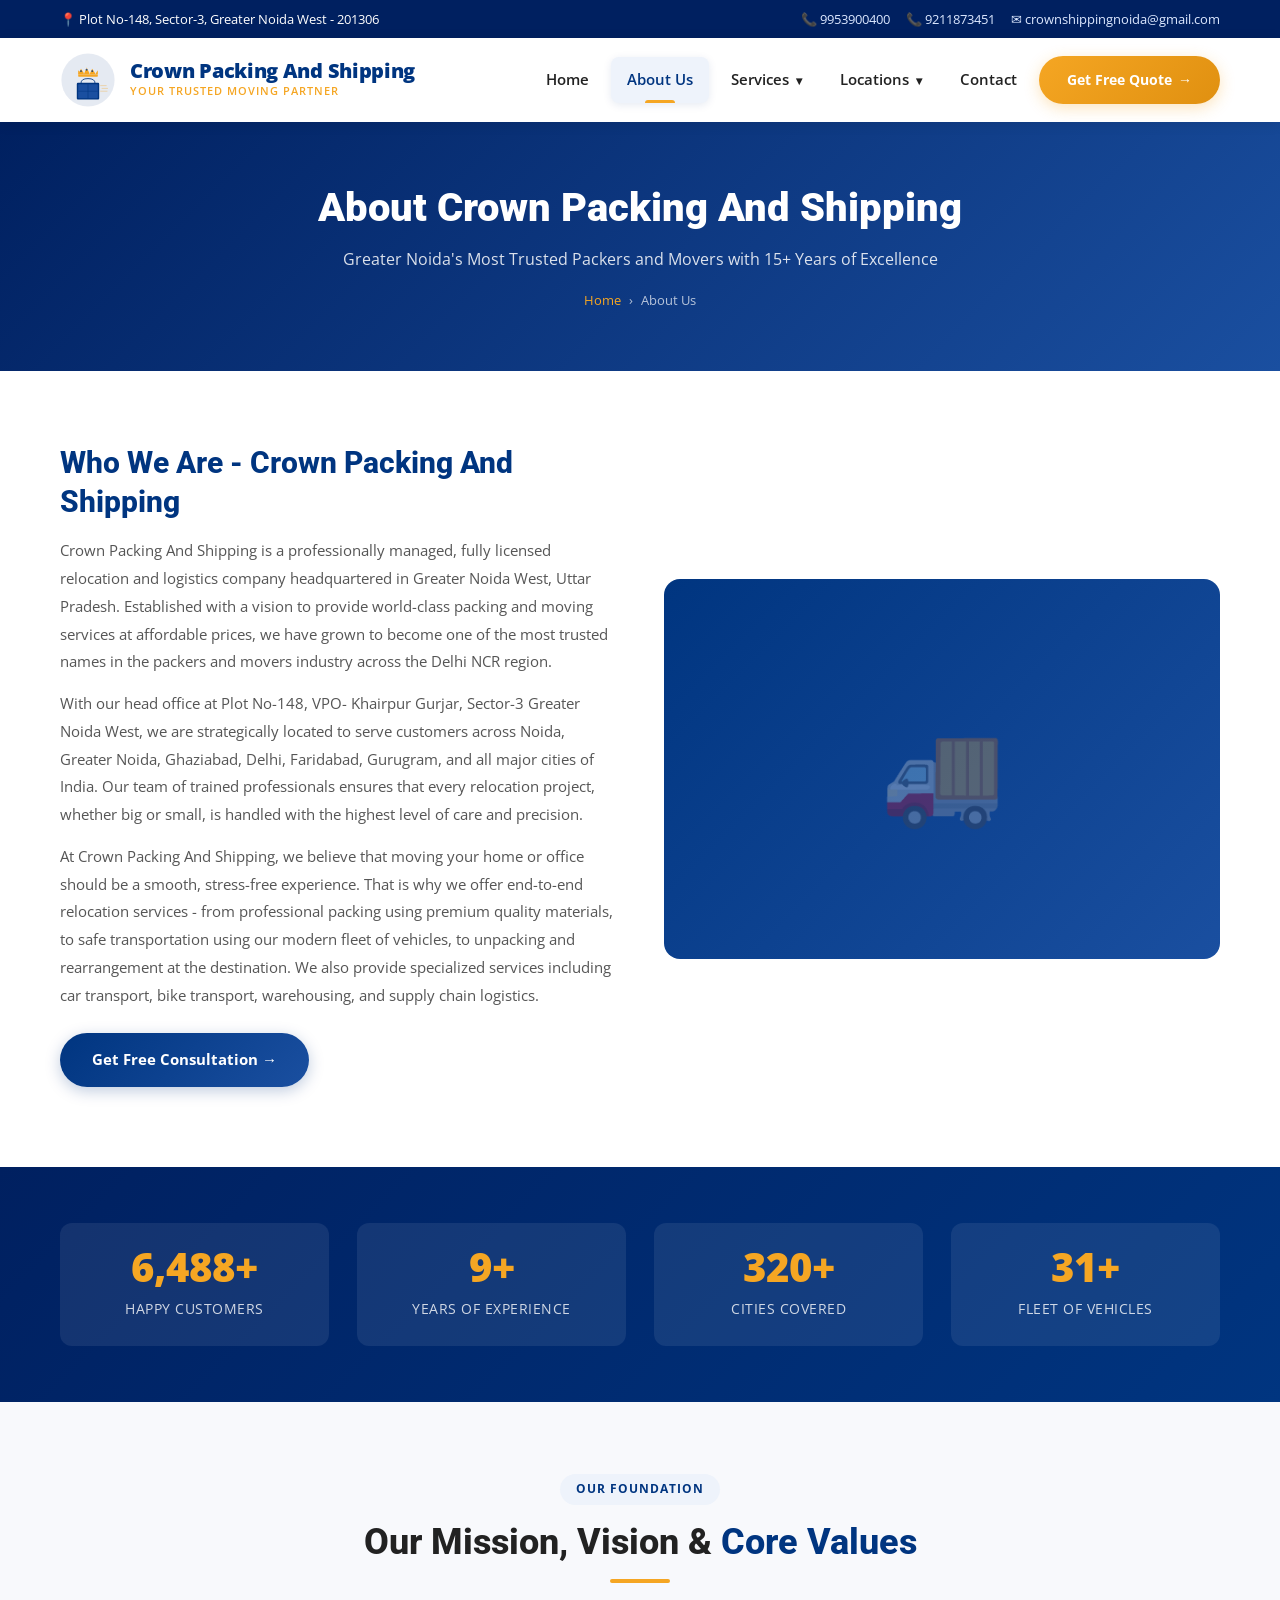
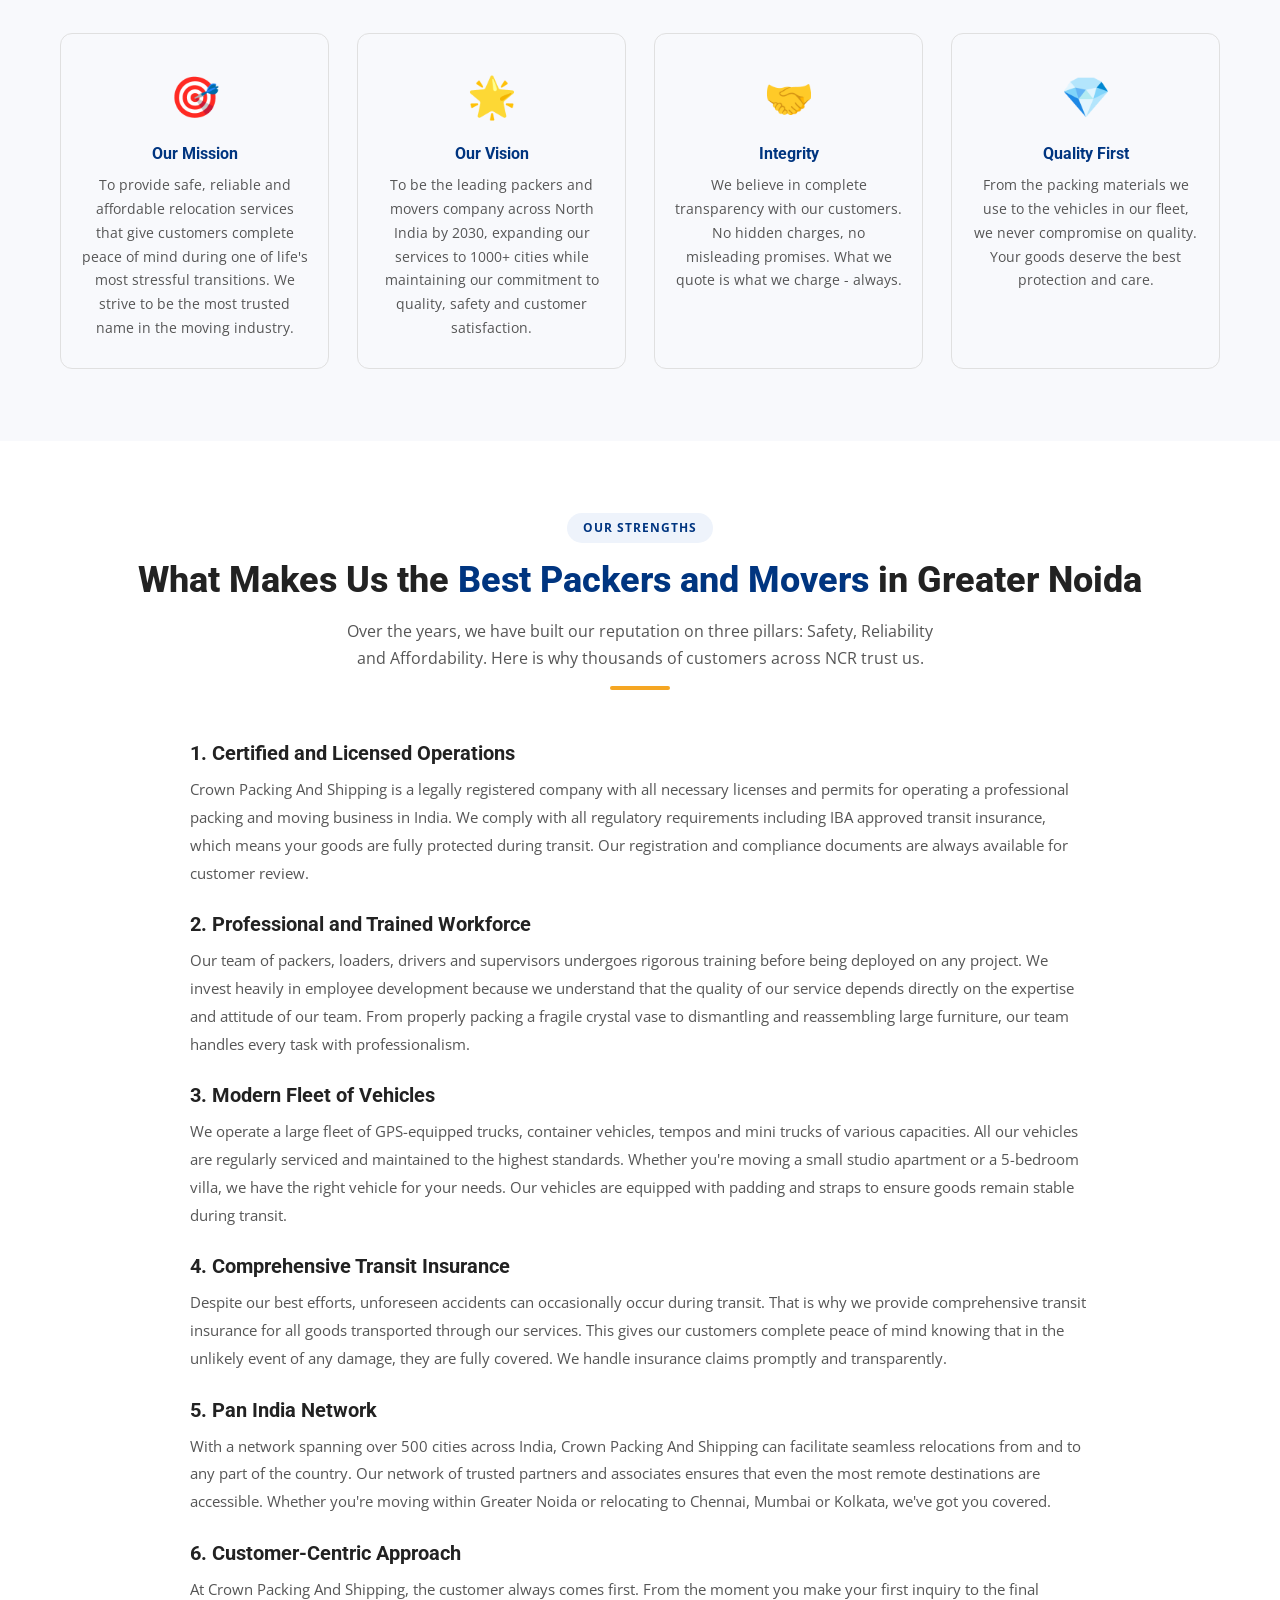
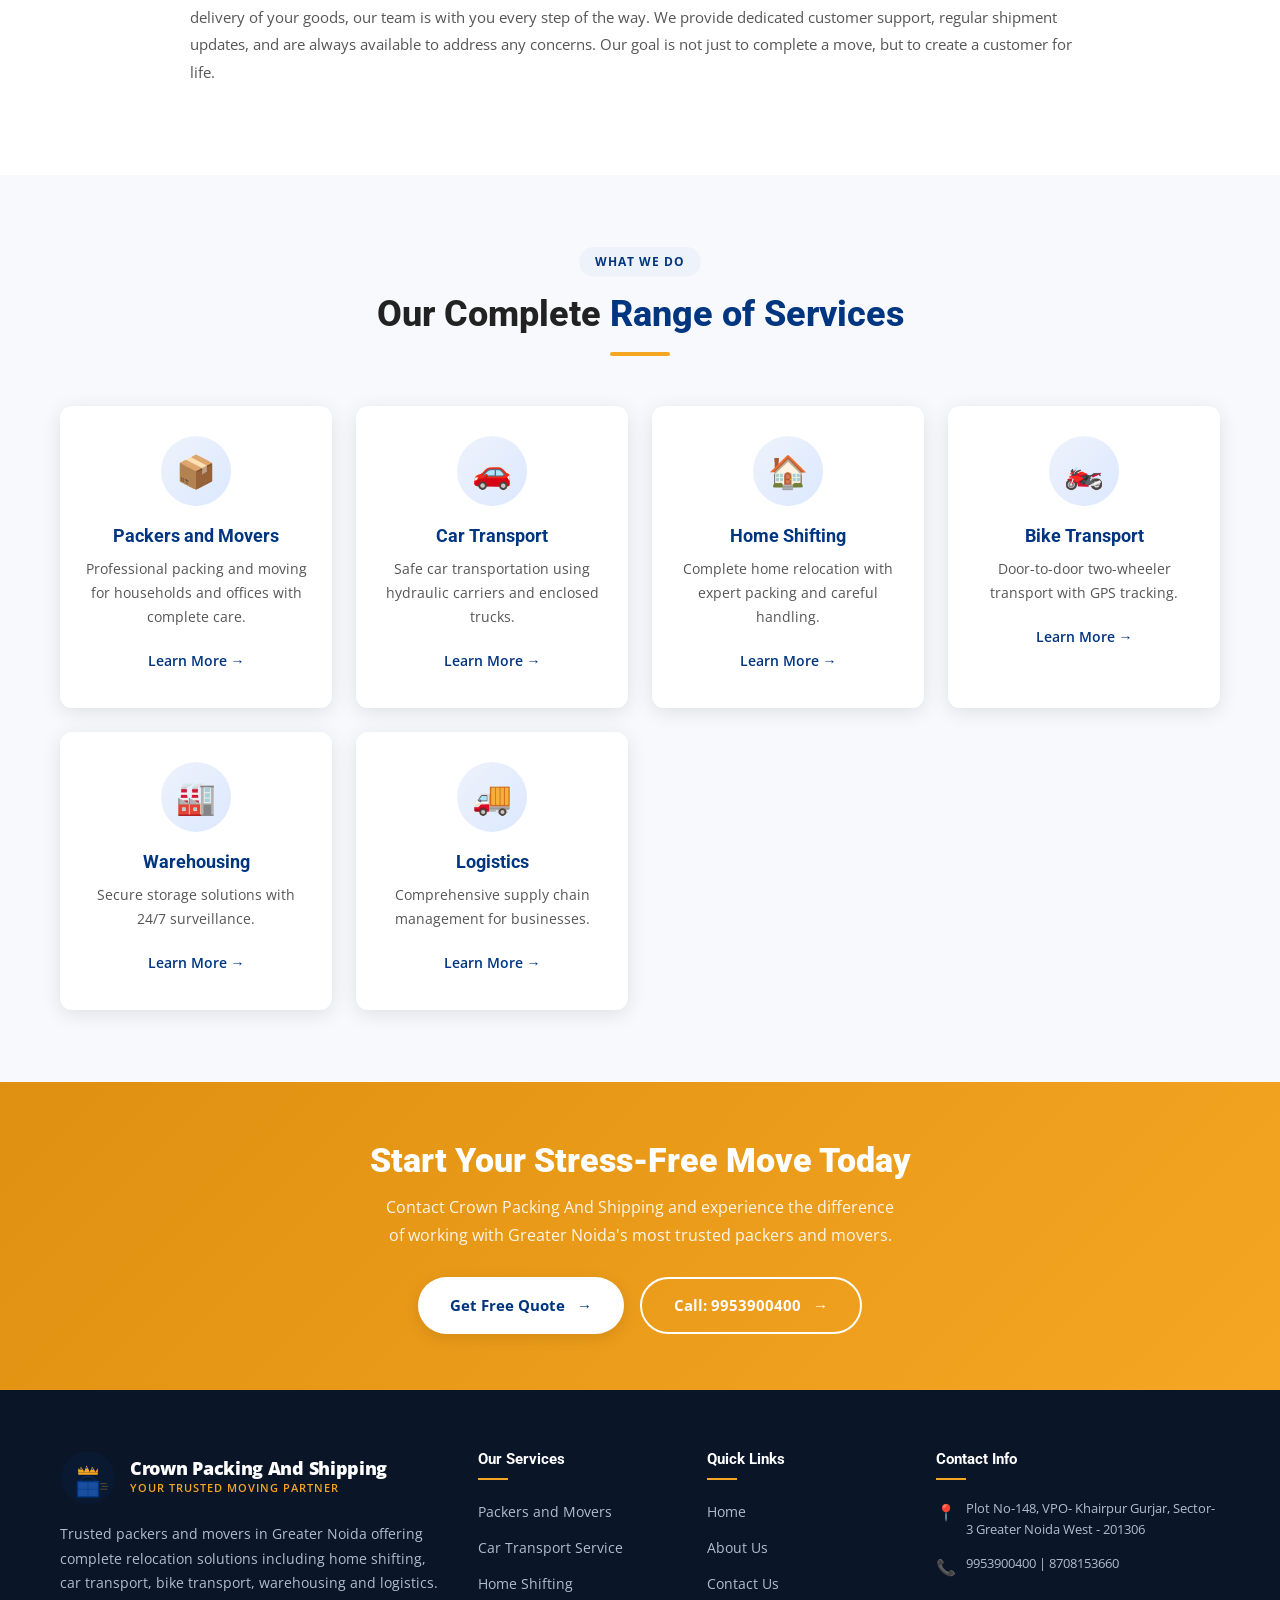
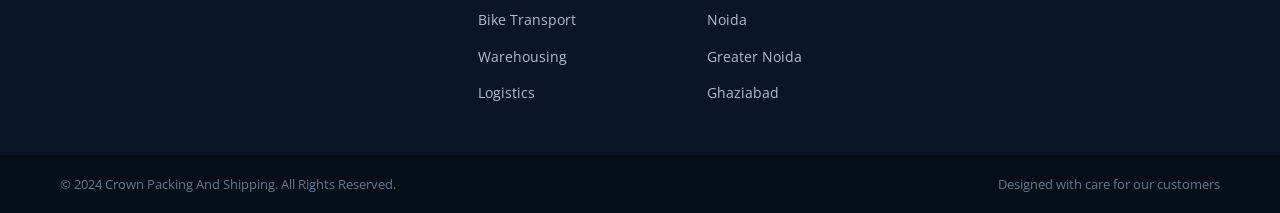
==== commit ba4e1880: "Add professional logo and update email to crownshippingnoida@gmail.com Logo Updates: - Created custo" ====
--- a/about.html
+++ b/about.html
@@ -8,6 +8,7 @@
   <meta name="keywords" content="about Crown Packing Shipping, packers movers Greater Noida, reliable movers, trusted shifting company">
   <meta name="robots" content="index, follow">
   <link rel="canonical" href="https://crownpackingshipping.com/about.html">
+  <link rel="icon" type="image/svg+xml" href="images/favicon.svg">
   <link rel="stylesheet" href="css/style.css">
 </head>
 <body>
@@ -20,7 +21,7 @@
       <div class="top-bar-right">
         <a href="tel:9953900400" class="phone-icon">9953900400</a>
         <a href="tel:9211873451" class="phone-icon">9211873451</a>
-        <a href="mailto:info@crownpackingshipping.com" class="mail-icon">info@crownpackingshipping.com</a>
+        <a href="mailto:crownshippingnoida@gmail.com" class="mail-icon">crownshippingnoida@gmail.com</a>
       </div>
     </div>
   </div>
@@ -29,7 +30,7 @@
     <div class="container">
       <div class="header-inner">
         <a href="index.html" class="logo">
-          <div class="logo-icon">C</div>
+          <img src="images/logo.svg" alt="Crown Packing Logo" class="logo-image">
           <div class="logo-text">
             <div class="company-name">Crown Packing And Shipping</div>
             <div class="tagline">Your Trusted Moving Partner</div>
@@ -251,7 +252,7 @@
         <div class="footer-grid">
           <div class="footer-brand">
             <div class="logo">
-              <div class="logo-icon">C</div>
+              <img src="images/logo.svg" alt="Crown Packing Logo" class="logo-image">
               <div class="logo-text">
                 <div class="company-name">Crown Packing And Shipping</div>
                 <div class="tagline">Your Trusted Moving Partner</div>
--- a/css/style.css
+++ b/css/style.css
@@ -31,7 +31,8 @@
 a { text-decoration: none; color: inherit; transition: var(--transition); }
 ul, ol { list-style: none; }
 img { max-width: 100%; height: auto; display: block; }
-h1,h2,h3,h4,h5,h6 { font-family: 'Roboto', sans-serif; line-height: 1.3; color: var(--text-dark); }
+h1 { font-family: 'Roboto', sans-serif; line-height: 1.3; color: #ffffff; }
+h2,h3,h4,h5,h6 { font-family: 'Roboto', sans-serif; line-height: 1.3; color: var(--text-dark); }
 
 /* --- Top Bar --- */
 .top-bar {
@@ -62,6 +63,14 @@
 }
 .header-inner { display: flex; align-items: center; justify-content: space-between; padding: 14px 0; gap: 20px; }
 .logo { display: flex; align-items: center; gap: 14px; }
+.logo-image {
+  width: 56px; height: 56px;
+  flex-shrink: 0;
+  transition: var(--transition);
+}
+.logo:hover .logo-image {
+  transform: scale(1.05);
+}
 .logo-icon {
   width: 56px; height: 56px;
   background: linear-gradient(135deg, var(--primary), var(--primary-light));
@@ -74,45 +83,151 @@
 .logo-text .tagline { font-size: 11px; color: var(--secondary); font-weight: 600; letter-spacing: 1px; text-transform: uppercase; }
 
 /* --- Navigation --- */
-.main-nav ul { display: flex; gap: 4px; align-items: center; }
-.main-nav a { display: block; padding: 8px 14px; font-size: 14px; font-weight: 600; color: var(--text-dark); border-radius: 6px; white-space: nowrap; }
-.main-nav a:hover, .main-nav a.active { color: var(--primary); background: #eef3fb; }
+.main-nav ul { display: flex; gap: 6px; align-items: center; }
+.main-nav a {
+  display: block; padding: 10px 16px; font-size: 15px; font-weight: 600;
+  color: var(--text-dark); border-radius: 8px; white-space: nowrap;
+  position: relative; transition: var(--transition);
+}
+.main-nav a:hover { color: var(--primary); background: #f0f6ff; }
+.main-nav a.active {
+  color: var(--primary); background: #eef3fb;
+  box-shadow: 0 2px 8px rgba(0,53,128,0.1);
+}
+.main-nav a.active::after {
+  content: ''; position: absolute; bottom: 0; left: 50%;
+  transform: translateX(-50%); width: 30px; height: 3px;
+  background: var(--secondary); border-radius: 3px 3px 0 0;
+}
 .main-nav .has-dropdown { position: relative; }
-.main-nav .has-dropdown > a::after { content: " ▾"; font-size: 11px; }
+.main-nav .has-dropdown > a::after {
+  content: " ▾"; font-size: 12px;
+  margin-left: 4px; transition: var(--transition);
+}
+.main-nav .has-dropdown:hover > a::after { transform: rotate(180deg); }
 .dropdown {
-  position: absolute; top: calc(100% + 8px); left: 0;
-  background: #fff; min-width: 220px;
-  box-shadow: var(--shadow); border-radius: var(--radius);
+  position: absolute; top: calc(100% + 12px); left: 0;
+  background: #fff; min-width: 240px;
+  box-shadow: 0 8px 30px rgba(0,0,0,0.15);
+  border-radius: 12px;
   border-top: 3px solid var(--primary);
-  opacity: 0; visibility: hidden; transform: translateY(6px);
-  transition: var(--transition); z-index: 100;
-}
-.has-dropdown:hover .dropdown { opacity: 1; visibility: visible; transform: translateY(0); }
-.dropdown li a { display: block; padding: 10px 18px; font-size: 13px; border-radius: 0; border-bottom: 1px solid #f0f0f0; }
-.dropdown li:last-child a { border-bottom: none; }
-.dropdown li a:hover { background: #eef3fb; color: var(--primary); padding-left: 24px; }
+  opacity: 0; visibility: hidden; transform: translateY(-10px);
+  transition: all 0.3s cubic-bezier(0.68, -0.55, 0.265, 1.55);
+  z-index: 100; overflow: hidden;
+}
+.has-dropdown:hover .dropdown {
+  opacity: 1; visibility: visible; transform: translateY(0);
+}
+.dropdown li a {
+  display: flex; align-items: center; justify-content: space-between;
+  padding: 12px 20px; font-size: 14px; border-radius: 0;
+  border-bottom: 1px solid #f5f5f5; background: #fff;
+}
+.dropdown li:first-child a { border-radius: 12px 12px 0 0; }
+.dropdown li:last-child a { border-bottom: none; border-radius: 0 0 12px 12px; }
+.dropdown li a::before {
+  content: "→"; opacity: 0; transform: translateX(-10px);
+  transition: var(--transition); color: var(--secondary);
+}
+.dropdown li a:hover {
+  background: linear-gradient(90deg, #f0f6ff, #fff);
+  color: var(--primary); padding-left: 26px;
+}
+.dropdown li a:hover::before { opacity: 1; transform: translateX(0); }
 
 /* --- CTA Button in Header --- */
-.btn-cta { background: var(--secondary); color: #fff !important; padding: 10px 22px !important; border-radius: 30px !important; font-weight: 700 !important; font-size: 14px !important; white-space: nowrap; }
-.btn-cta:hover { background: var(--secondary-dark) !important; transform: translateY(-1px); box-shadow: 0 4px 12px rgba(245,166,35,0.4); }
+.btn-cta {
+  background: linear-gradient(135deg, var(--secondary), var(--secondary-dark)) !important;
+  color: #fff !important; padding: 12px 28px !important;
+  border-radius: 50px !important; font-weight: 700 !important;
+  font-size: 14px !important; white-space: nowrap;
+  box-shadow: 0 4px 15px rgba(245,166,35,0.3);
+  position: relative; overflow: hidden;
+}
+.btn-cta::before {
+  content: ''; position: absolute; inset: 0;
+  background: linear-gradient(135deg, rgba(255,255,255,0.2), transparent);
+  opacity: 0; transition: var(--transition);
+}
+.btn-cta:hover::before { opacity: 1; }
+.btn-cta:hover {
+  background: linear-gradient(135deg, var(--secondary-dark), #d48a00) !important;
+  transform: translateY(-2px); box-shadow: 0 6px 20px rgba(245,166,35,0.5);
+}
+.btn-cta::after {
+  content: '→'; margin-left: 6px; display: inline-block;
+  transition: var(--transition);
+}
+.btn-cta:hover::after { transform: translateX(4px); }
 
 /* --- Hamburger --- */
-.hamburger { display: none; flex-direction: column; gap: 5px; cursor: pointer; padding: 6px; }
-.hamburger span { display: block; width: 24px; height: 2px; background: var(--primary); border-radius: 2px; transition: var(--transition); }
-.hamburger.active span:nth-child(1) { transform: rotate(45deg) translate(5px, 5px); }
-.hamburger.active span:nth-child(2) { opacity: 0; }
-.hamburger.active span:nth-child(3) { transform: rotate(-45deg) translate(5px, -5px); }
+.hamburger {
+  display: none; flex-direction: column; gap: 6px; cursor: pointer;
+  padding: 8px; border-radius: 8px; background: transparent;
+  transition: var(--transition); z-index: 1001;
+}
+.hamburger:hover { background: #f0f6ff; }
+.hamburger span {
+  display: block; width: 26px; height: 3px;
+  background: var(--primary); border-radius: 3px;
+  transition: all 0.3s ease;
+}
+.hamburger.active { background: var(--primary); }
+.hamburger.active span { background: #fff; }
+.hamburger.active span:nth-child(1) {
+  transform: rotate(45deg) translate(7px, 7px);
+}
+.hamburger.active span:nth-child(2) {
+  opacity: 0; transform: translateX(-10px);
+}
+.hamburger.active span:nth-child(3) {
+  transform: rotate(-45deg) translate(7px, -7px);
+}
 
 /* --- Buttons --- */
-.btn { display: inline-block; padding: 12px 28px; border-radius: 30px; font-weight: 700; font-size: 15px; cursor: pointer; transition: var(--transition); border: none; text-align: center; }
-.btn-primary { background: var(--primary); color: #fff; }
-.btn-primary:hover { background: var(--primary-dark); transform: translateY(-2px); box-shadow: 0 6px 20px rgba(0,53,128,0.35); }
-.btn-secondary { background: var(--secondary); color: #fff; }
-.btn-secondary:hover { background: var(--secondary-dark); transform: translateY(-2px); box-shadow: 0 6px 20px rgba(245,166,35,0.4); }
-.btn-outline { background: transparent; color: var(--primary); border: 2px solid var(--primary); }
-.btn-outline:hover { background: var(--primary); color: #fff; }
-.btn-white { background: #fff; color: var(--primary); }
-.btn-white:hover { background: var(--secondary); color: #fff; }
+.btn {
+  display: inline-flex; align-items: center; justify-content: center; gap: 8px;
+  padding: 14px 32px; border-radius: 50px; font-weight: 700;
+  font-size: 15px; cursor: pointer; transition: var(--transition);
+  border: none; text-align: center; position: relative; overflow: hidden;
+}
+.btn::after {
+  content: '→'; margin-left: 4px; display: inline-block;
+  transition: var(--transition);
+}
+.btn:hover::after { transform: translateX(4px); }
+.btn-primary {
+  background: linear-gradient(135deg, var(--primary), var(--primary-light));
+  color: #fff; box-shadow: 0 4px 15px rgba(0,53,128,0.25);
+}
+.btn-primary:hover {
+  background: linear-gradient(135deg, var(--primary-dark), var(--primary));
+  transform: translateY(-2px); box-shadow: 0 8px 25px rgba(0,53,128,0.4);
+}
+.btn-secondary {
+  background: linear-gradient(135deg, var(--secondary), var(--secondary-dark));
+  color: #fff; box-shadow: 0 4px 15px rgba(245,166,35,0.3);
+}
+.btn-secondary:hover {
+  background: linear-gradient(135deg, var(--secondary-dark), #d48a00);
+  transform: translateY(-2px); box-shadow: 0 8px 25px rgba(245,166,35,0.5);
+}
+.btn-outline {
+  background: transparent; color: var(--primary);
+  border: 2px solid var(--primary); box-shadow: none;
+}
+.btn-outline:hover {
+  background: var(--primary); color: #fff;
+  box-shadow: 0 6px 20px rgba(0,53,128,0.3);
+}
+.btn-white {
+  background: #fff; color: var(--primary);
+  box-shadow: 0 4px 15px rgba(0,0,0,0.1);
+}
+.btn-white:hover {
+  background: var(--secondary); color: #fff;
+  box-shadow: 0 6px 20px rgba(245,166,35,0.4);
+}
 
 /* --- Hero Banner --- */
 .hero {
@@ -130,7 +245,10 @@
 .hero h1 { font-size: clamp(28px, 4vw, 50px); font-weight: 900; line-height: 1.15; margin-bottom: 18px; }
 .hero h1 span { color: var(--secondary); }
 .hero p { font-size: 17px; color: rgba(255,255,255,0.88); margin-bottom: 30px; line-height: 1.75; }
-.hero-btns { display: flex; gap: 14px; flex-wrap: wrap; margin-bottom: 36px; }
+.hero-btns {
+  display: flex; gap: 16px; flex-wrap: wrap; margin-bottom: 36px;
+  align-items: center;
+}
 .hero-stats { display: flex; gap: 36px; flex-wrap: wrap; }
 .stat-item { text-align: center; }
 .stat-number { font-size: 28px; font-weight: 900; color: var(--secondary); display: block; line-height: 1; }
@@ -303,6 +421,33 @@
 .map-section { padding: 0; }
 .map-section iframe { width: 100%; height: 400px; border: none; display: block; }
 
+/* --- Floating CTA Buttons --- */
+.floating-cta {
+  position: fixed; bottom: 20px; right: 20px;
+  z-index: 998; display: flex; flex-direction: column; gap: 12px;
+}
+.float-btn {
+  width: 56px; height: 56px; border-radius: 50%;
+  display: flex; align-items: center; justify-content: center;
+  font-size: 24px; color: #fff; cursor: pointer;
+  box-shadow: 0 4px 20px rgba(0,0,0,0.25);
+  transition: var(--transition); text-decoration: none;
+  animation: pulse 2s infinite;
+}
+.float-btn.whatsapp {
+  background: linear-gradient(135deg, #25D366, #128C7E);
+}
+.float-btn.phone {
+  background: linear-gradient(135deg, var(--secondary), var(--secondary-dark));
+}
+.float-btn:hover {
+  transform: scale(1.1); box-shadow: 0 6px 30px rgba(0,0,0,0.35);
+}
+@keyframes pulse {
+  0%, 100% { box-shadow: 0 4px 20px rgba(0,0,0,0.25); }
+  50% { box-shadow: 0 4px 30px rgba(245,166,35,0.6); }
+}
+
 /* --- About Page --- */
 .about-intro { display: grid; grid-template-columns: 1fr 1fr; gap: 48px; align-items: center; }
 .about-text h2 { font-size: 30px; font-weight: 800; color: var(--primary); margin-bottom: 16px; }
@@ -331,17 +476,50 @@
   .about-image { height: 260px; }
 }
 @media (max-width: 768px) {
-  .top-bar .container { justify-content: center; }
+  .top-bar .container { justify-content: center; text-align: center; }
   .top-bar-left { display: none; }
-  .main-nav { display: none; position: fixed; inset: 0; background: rgba(0,0,0,0.5); z-index: 999; }
-  .main-nav.open { display: flex; align-items: flex-start; }
-  .main-nav ul { flex-direction: column; background: #fff; width: 280px; height: 100vh; overflow-y: auto; padding: 80px 0 30px; gap: 0; }
-  .main-nav a { padding: 14px 24px; border-radius: 0; border-bottom: 1px solid #f0f0f0; }
-  .main-nav .has-dropdown > a::after { float: right; }
-  .dropdown { position: static; opacity: 1; visibility: visible; transform: none; box-shadow: none; border: none; background: #f8f9fc; }
+  .top-bar-right { flex-wrap: wrap; justify-content: center; }
+
+  /* Mobile Menu */
+  .main-nav {
+    display: none; position: fixed; inset: 0;
+    background: rgba(0,0,0,0.6); backdrop-filter: blur(4px);
+    z-index: 999; animation: fadeIn 0.3s ease;
+  }
+  .main-nav.open { display: flex; align-items: flex-start; justify-content: flex-end; }
+  .main-nav ul {
+    flex-direction: column; background: #fff;
+    width: 85%; max-width: 320px; height: 100vh;
+    overflow-y: auto; padding: 90px 0 40px; gap: 0;
+    box-shadow: -4px 0 20px rgba(0,0,0,0.2);
+    animation: slideInRight 0.3s ease;
+  }
+  .main-nav a {
+    padding: 16px 24px; border-radius: 0;
+    border-bottom: 1px solid #f0f0f0; font-size: 16px;
+  }
+  .main-nav a.active::after { display: none; }
+  .main-nav a:hover { padding-left: 30px; }
+  .main-nav .has-dropdown > a { display: flex; justify-content: space-between; }
+  .main-nav .has-dropdown > a::after {
+    float: none; margin-left: auto;
+  }
+  .dropdown {
+    position: static; opacity: 1; visibility: visible;
+    transform: none; box-shadow: none; border: none;
+    background: #f8f9fc; border-radius: 0; max-height: 0;
+    overflow: hidden; transition: max-height 0.3s ease;
+  }
+  .has-dropdown.active .dropdown { max-height: 500px; }
+  .dropdown li a { padding: 12px 24px 12px 36px; font-size: 14px; }
+  .dropdown li a::before { opacity: 1; transform: translateX(0); }
+  .btn-cta { margin: 16px 24px !important; width: calc(100% - 48px) !important; }
+
   .hamburger { display: flex; }
   .hero { padding: 56px 0; }
-  .hero-stats { gap: 24px; }
+  .hero h1 { font-size: 28px; }
+  .hero-stats { gap: 20px; justify-content: center; }
+  .stat-item { min-width: 80px; }
   .contact-grid { grid-template-columns: 1fr; }
   .form-row { grid-template-columns: 1fr; }
   .footer-grid { grid-template-columns: 1fr; }
@@ -349,10 +527,38 @@
   .features-list { grid-template-columns: 1fr; }
   section { padding: 50px 0; }
 }
+
+@keyframes fadeIn {
+  from { opacity: 0; }
+  to { opacity: 1; }
+}
+
+@keyframes slideInRight {
+  from { transform: translateX(100%); }
+  to { transform: translateX(0); }
+}
 @media (max-width: 480px) {
-  .hero-btns { flex-direction: column; }
+  .logo-text .company-name { font-size: 16px; }
+  .logo-text .tagline { font-size: 10px; }
+  .logo-icon { width: 48px; height: 48px; font-size: 22px; }
+
+  .hero-btns { flex-direction: column; width: 100%; }
+  .hero-btns .btn { width: 100%; justify-content: center; }
+  .hero-stats { grid-template-columns: 1fr 1fr; gap: 16px; }
+  .stat-number { font-size: 24px; }
+  .stat-label { font-size: 11px; }
+
   .counters-grid { grid-template-columns: 1fr 1fr; gap: 14px; }
   .counter-number { font-size: 30px; }
   .services-grid, .why-grid { grid-template-columns: 1fr; }
-  .process-grid { grid-template-columns: 1fr 1fr; }
-}
+  .process-grid { grid-template-columns: 1fr; }
+
+  .floating-cta { bottom: 16px; right: 16px; }
+  .float-btn { width: 50px; height: 50px; font-size: 20px; }
+
+  .main-nav ul { width: 90%; }
+  section { padding: 40px 0; }
+
+  .btn { padding: 12px 24px; font-size: 14px; }
+  .section-header h2 { font-size: 24px; }
+}
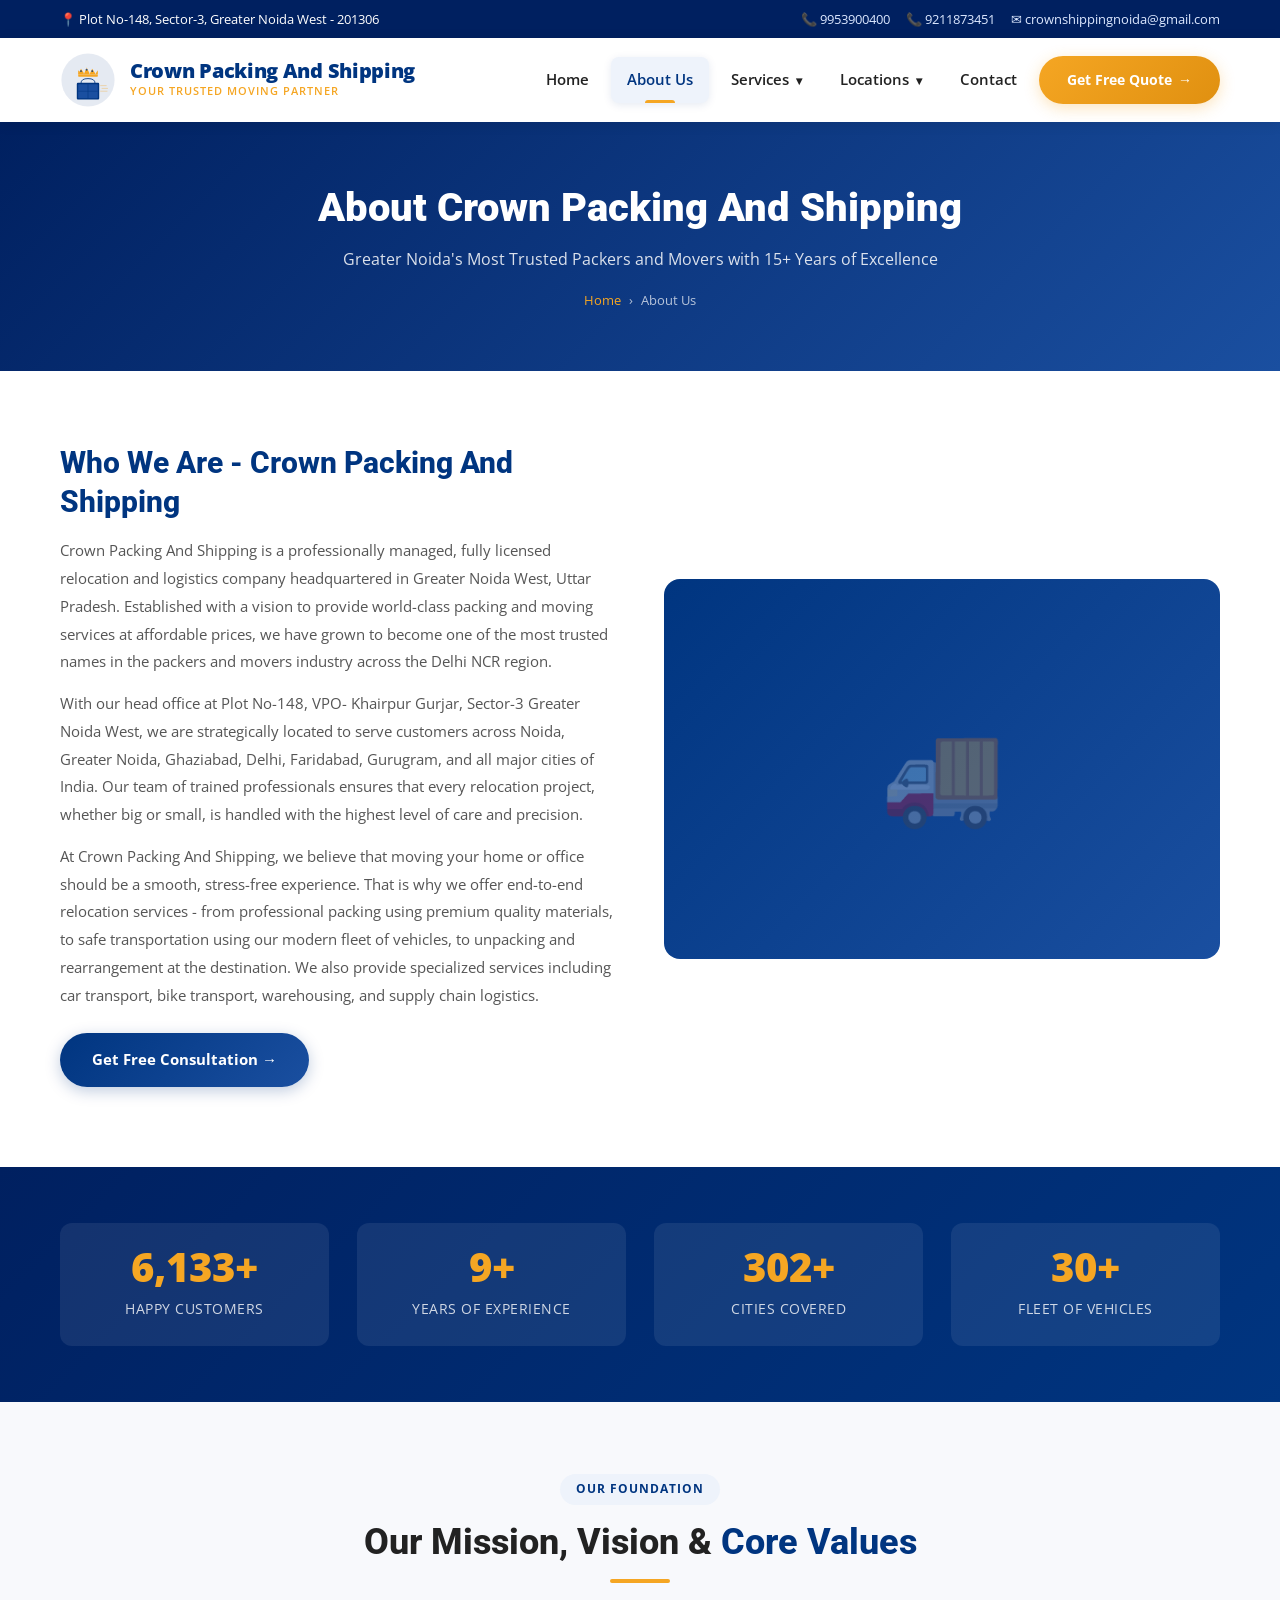
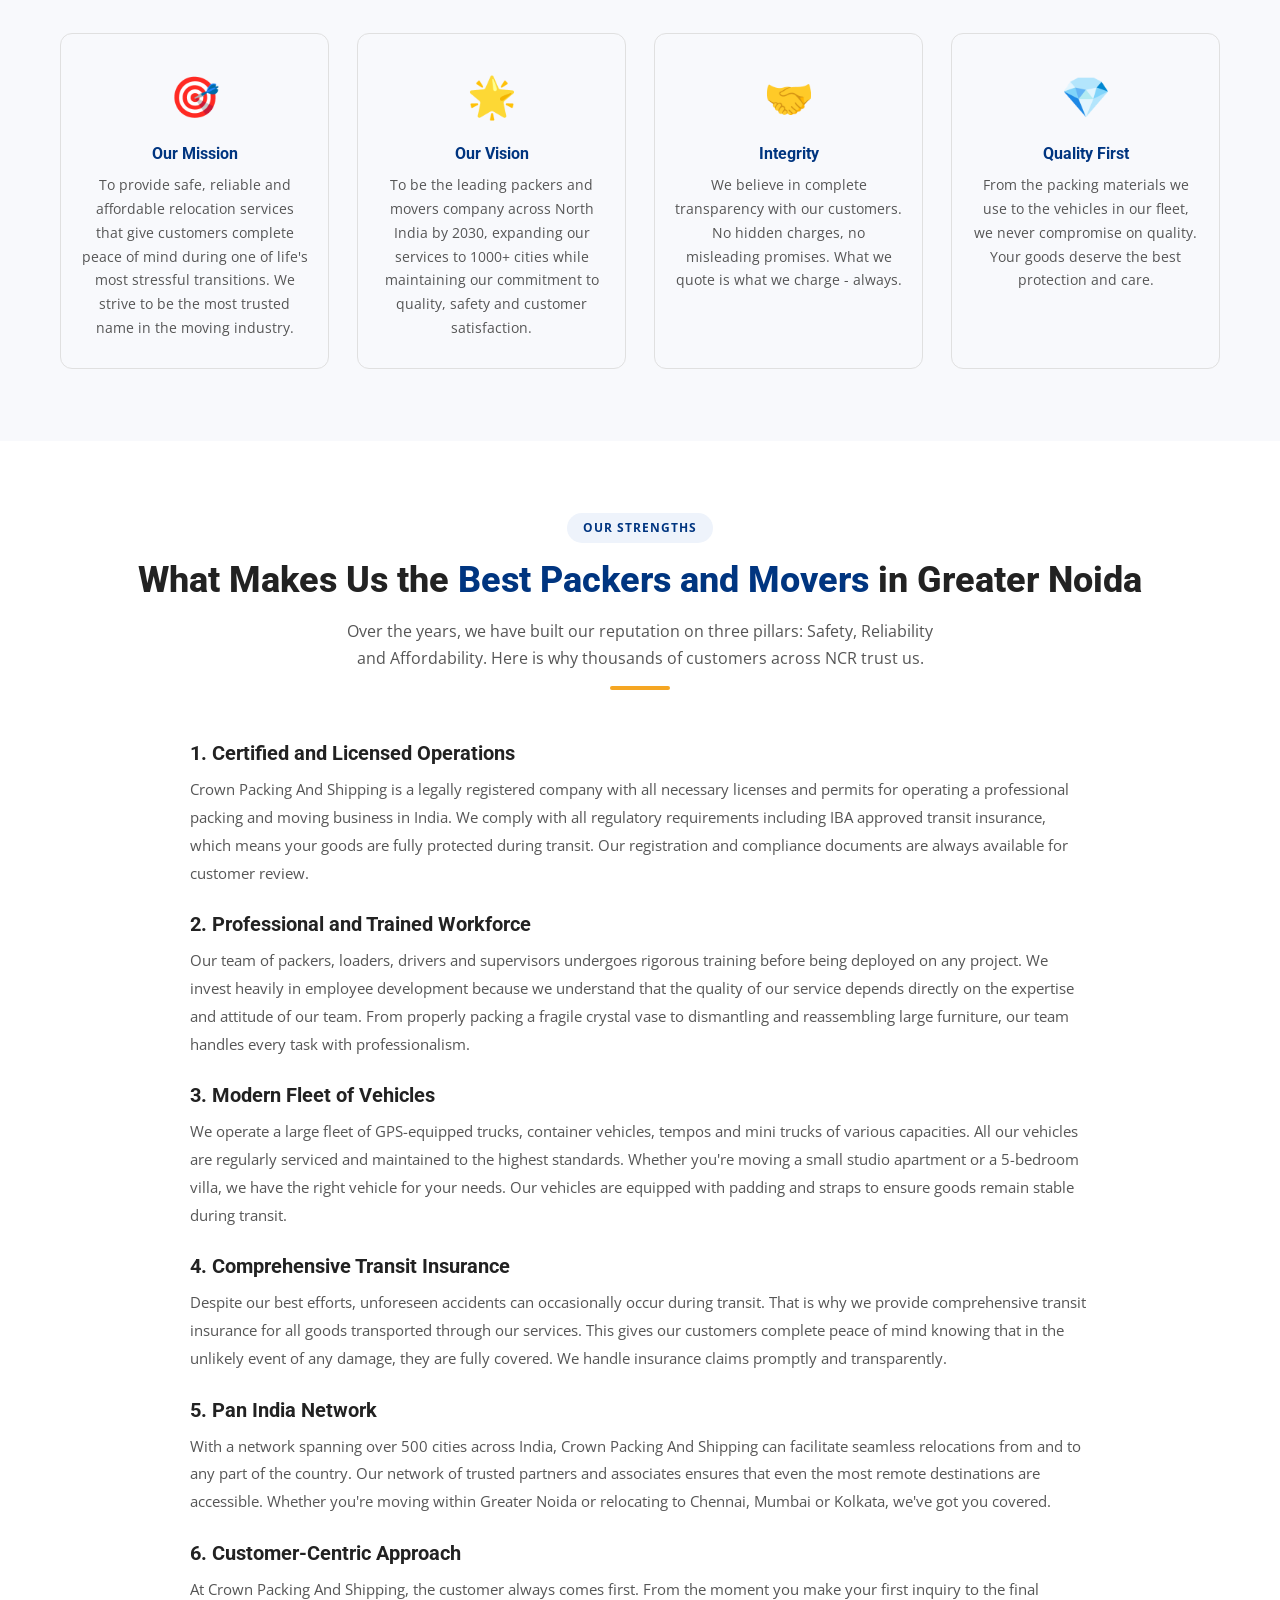
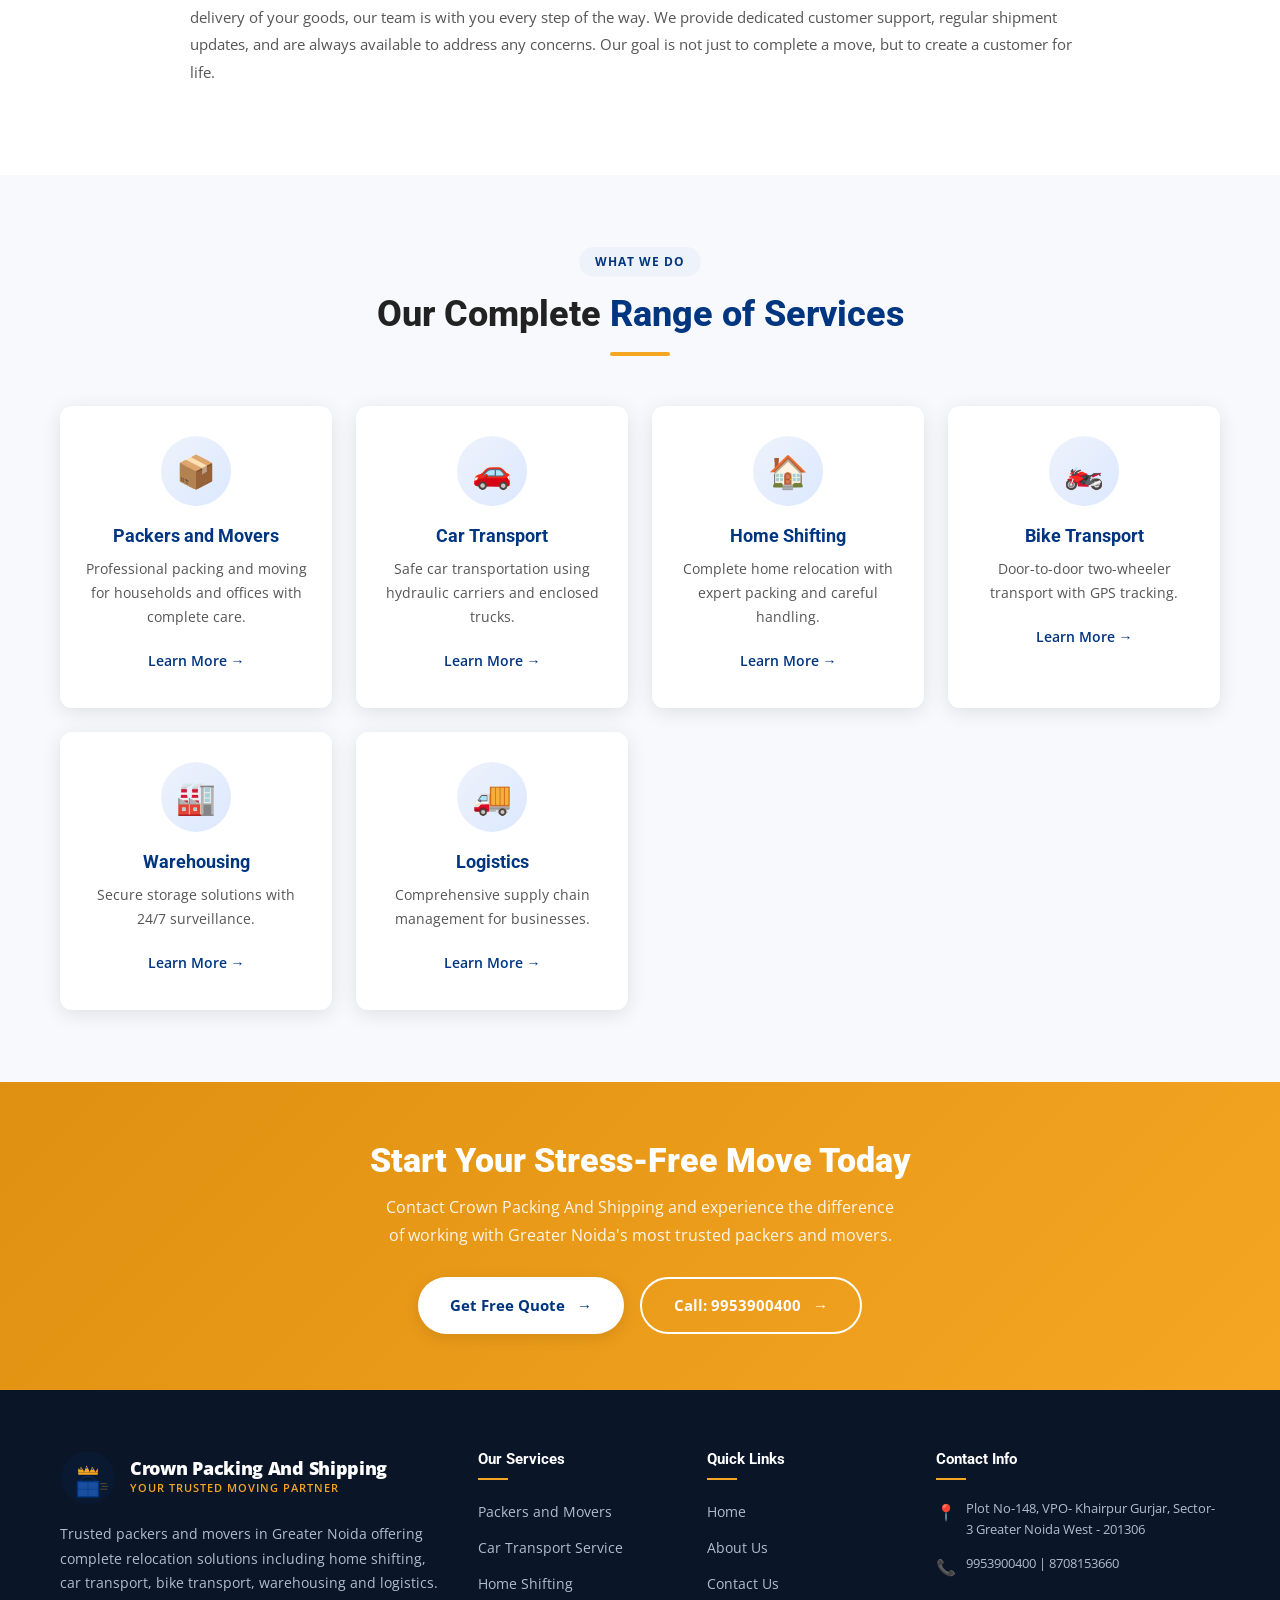
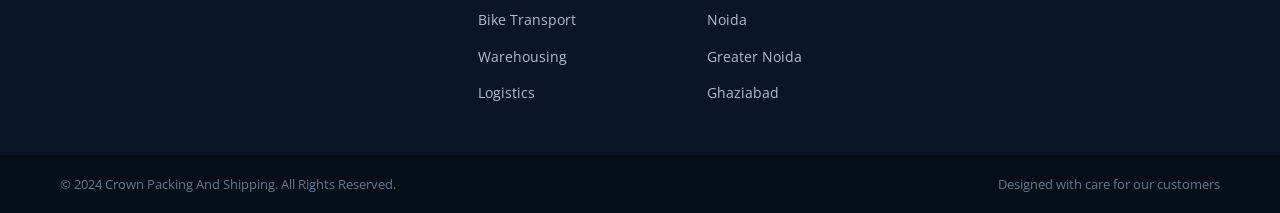
==== commit cb120c2f: "Add Email+WhatsApp integration and comprehensive SEO improvements Email & WhatsApp Integration: - In" ====
--- a/about.html
+++ b/about.html
@@ -8,6 +8,19 @@
   <meta name="keywords" content="about Crown Packing Shipping, packers movers Greater Noida, reliable movers, trusted shifting company">
   <meta name="robots" content="index, follow">
   <link rel="canonical" href="https://crownpackingshipping.com/about.html">
+
+  <!-- Open Graph -->
+  <meta property="og:title" content="About Crown Packing And Shipping | 15+ Years Experience">
+  <meta property="og:description" content="Trusted packers and movers in Greater Noida with 15+ years experience. Professional relocation services across India.">
+  <meta property="og:type" content="website">
+  <meta property="og:url" content="https://crownpackingshipping.com/about.html">
+  <meta property="og:image" content="https://crownpackingshipping.com/images/logo.svg">
+
+  <!-- Twitter Card -->
+  <meta name="twitter:card" content="summary">
+  <meta name="twitter:title" content="About Crown Packing And Shipping | 15+ Years Experience">
+  <meta name="twitter:description" content="Trusted packers and movers in Greater Noida with 15+ years experience.">
+
   <link rel="icon" type="image/svg+xml" href="images/favicon.svg">
   <link rel="stylesheet" href="css/style.css">
 </head>
